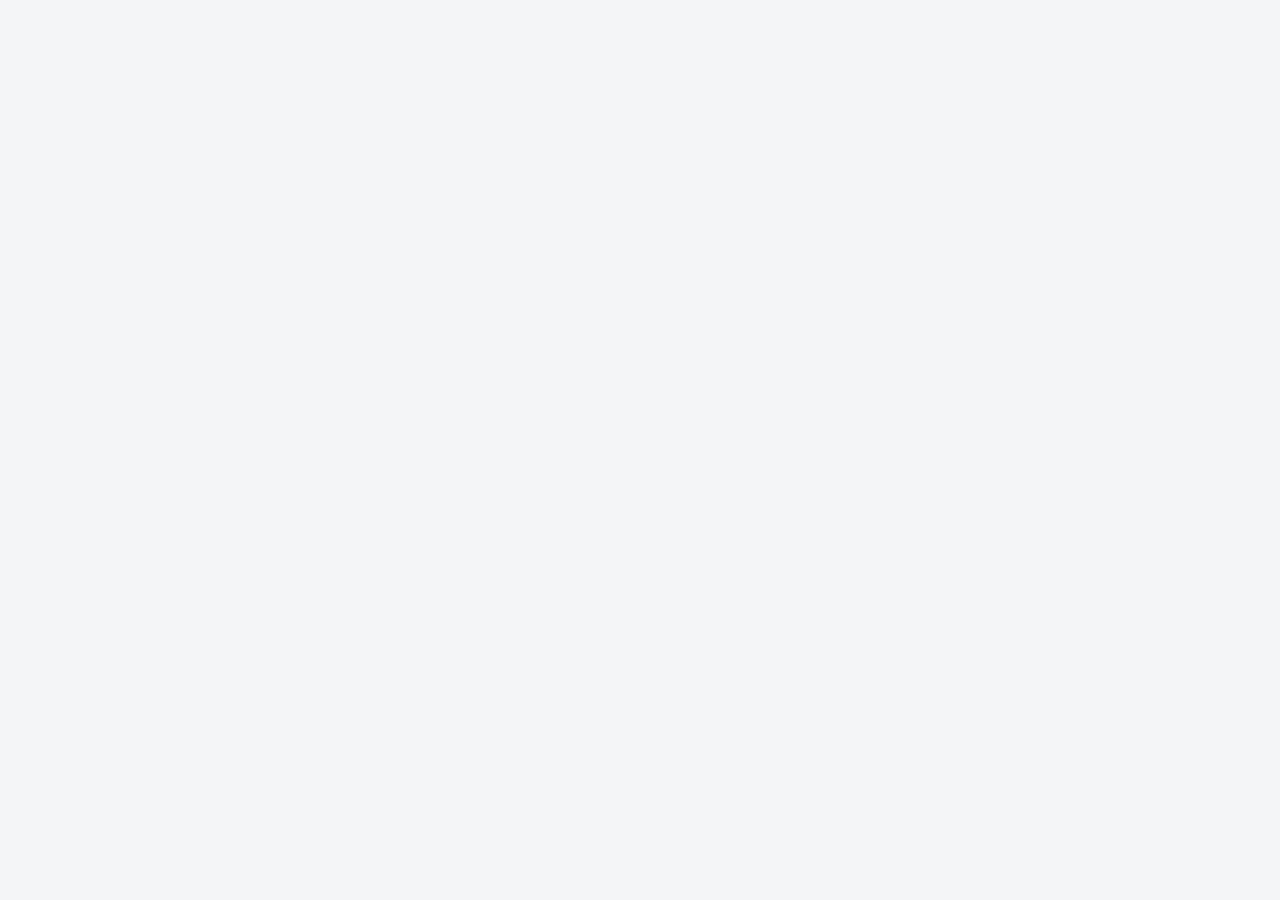
==== docs/index.html @ 7cdc1214 "Finished more boilerplate to be filled in" ====
<!DOCTYPE html>
<head>
    <meta charset=utf-8>
    <title>References - Wildfrost Modding</title>
    <meta content="width=device-width,initial-scale=1,user-scalable=no" name=viewport>
    <meta content="Wildfrost Modding Documentation" name=description>
    <link rel="icon" type="image/png" href="../favicon.png"/>
    <link rel="stylesheet" type="text/css" href="style.css" />
    <style>html {background-color:#f4f5f7} body {display:none}</style>
</head>
<body>


<div class="logo_outer">
    <img class="logo_inner" src="assets/wildfrost_modding_7.png" alt="website logo">
</div>
<div class="combiner_outer"><div class="combiner_inner"></div></div>
<ul class="nav" style="position: sticky; top: 0; z-index: 1; margin-left: 145px">
    <li><div class="separator"></div></li>
    <li><a href="#">Installing Mods</a></li>
    <li><a href="#">Creating Mods</a></li>
    <li><a href="#" class="active">References</a></li>
</ul>

<ul class="nav side_nav">
    <li>.</li>
    <li><a class="side_nav_header">References</a></li>
    <li><a href="#traits">Traits</a></li>
    <li><a href="#effects">Effects</a></li>
    <li><a href="#reward_pools">Reward Pools</a></li>
    <li><a href="#blood_profiles">Blood Profiles</a></li>
    <li><a href="#idle_animations">Idle Animations</a></li>
    <li><a href="#target_modes">Target Modes</a></li>
    <li><a href="#card_types">Card Types</a></li>
    <li><a href="#charms">Charms</a></li>
</ul>

<div id="top" class="content">
    <br>
    <h2 id="traits">Traits</h2>
    <p>
        Describe Traits here
    </p>
    <table class="traits">
        <thead>
        <tr>
            <th>API Name</th>
            <th>In Game Name</th>
            <th>Uses Count</th>
            <th>Description</th>
        </tr>
        </thead>
        <tbody>
        <tr>
            <td>Aimless</td>
            <td>Aimless</td>
            <td class="no">No</td>
            <td>Hits a random target in the row</td>
        </tr>
        <tr>
            <td>Barrage</td>
            <td>Barrage</td>
            <td class="no">No</td>
            <td>Hits all targets in the row</td>
        </tr>
        <tr>
            <td>Combo</td>
            <td>Critical</td>
            <td>CHECK</td>
            <td>Double effects if this is the rightmost card in your hand</td>
        </tr>
        <tr>
            <td>Bombard1</td>
            <td>Bombard</td>
            <td>CHECK</td>
            <td>Hits all targets in <img class="icon" src="assets/icons/target.png" alt="target"> areas <span class="ref_note">(<img class="icon" src="assets/icons/target.png" alt="target"> on enemy side)</span></td>
        </tr>
        <tr>
            <td>Bombard2</td>
            <td>CHECK</td>
            <td>CHECK</td>
            <td>CHECK</td>
        </tr>
        <tr>
            <td>Crush</td>
            <td>Crush</td>
            <td>CHECK</td>
            <td>Destroys a random junk in your hand if possible, otherwise destroys a random item</td>
        </tr>
        <tr>
            <td>Consume</td>
            <td>Consume</td>
            <td class="no">No</td>
            <td>Can only be used once per battle</td>
        </tr>
        <tr>
            <td>Draw</td>
            <td>Draw</td>
            <td class="yes">Yes</td>
            <td>Draw cards in your hand</td>
        </tr>
        <tr>
            <td>Effigy</td>
            <td>Faith</td>
            <td class="yes">Yes</td>
            <td>Increases summons's <img class="icon" src="assets/icons/attack.png" alt="attack"> and <img class="icon" src="assets/icons/health.png" alt="health"></td>
        </tr>
        <tr>
            <td>Explode</td>
            <td>Explode</td>
            <td class="yes">Yes</td>
            <td>When destroyed, deals damage to all enemies in the row</td>
        </tr>
        <tr>
            <td>Frontline</td>
            <td>Frontline</td>
            <td class="no">No</td>
            <td>Deploys to the front of the row</td>
        </tr>
        <tr>
            <td>Backline</td>
            <td>Backline</td>
            <td class="no">No</td>
            <td>Deploys to the back of the row</td>
        </tr>
        <tr>
            <td>Fury</td>
            <td>Fury</td>
            <td class="yes">Yes</td>
            <td>Deals additional damage while alone in a row</td>
        </tr>
        <tr>
            <td>Greed</td>
            <td>Greed</td>
            <td class="no">No</td>
            <td>Deal 1 additional damage for each 50 <img class="icon" src="assets/icons/bling.png" alt="bling"> you have</td>
        </tr>
        <tr>
            <td>Hellbent</td>
            <td>Hellbent</td>
            <td class="no">No</td>
            <td>Cannot be injured <span class="ref_note">(doesn't seem to work)</span></td>
        </tr>
        <tr>
            <td>Knockback</td>
            <td>Boop</td>
            <td class="yes">Yes</td>
            <td>Knock back target <span class="ref_note">(pushes target backwards)</span></td>
        </tr>
        <tr>
            <td>Longshot</td>
            <td>Longshot</td>
            <td class="no">No</td>
            <td>Hit the furthest target in the row</td>
        </tr>
        <tr>
            <td>Noomlin</td>
            <td>Noomlin</td>
            <td class="no">No</td>
            <td>Does not end your turn when played</td>
        </tr>
        <tr>
            <td>Pigheaded</td>
            <td>Hogheaded</td>
            <td class="no">No</td>
            <td>Cannot be recalled</td>
        </tr>
        <tr>
            <td>Pull</td>
            <td>Yank</td>
            <td class="no">No</td>
            <td>Pull target to front</td>
        </tr>
        <tr>
            <td>Recycle</td>
            <td>Recycle</td>
            <td class="yes">Yes</td>
            <td>Requires Junk in your hand to play, destroys the Jung afterwards</td>
        </tr>
        <tr>
            <td>Smackback</td>
            <td>Smackback</td>
            <td class="no">No</td>
            <td>Counterattack after taking a hit</td>
        </tr>
        <tr>
            <td>Soulbound</td>
            <td>Soulbound</td>
            <td class="no">No</td>
            <td>Take 100 damage when other Soulbound cards are Sacrificed</td>
        </tr>
        <tr>
            <td>Spark</td>
            <td>Spark</td>
            <td class="no">No</td>
            <td>Trigger immediately when deployed. Cannot be recalled</td>
        </tr>
        <tr>
            <td>Summoned</td>
            <td>Summoned</td>
            <td class="no">No</td>
            <td>Loses health after triggering & cannot be recalled</td>
        </tr>
        <tr>
            <td>Trash</td>
            <td>Trash</td>
            <td class="yes">Yes</td>
            <td>Add Junk to your hand</td>
        </tr>
        <tr>
            <td>Unmovable</td>
            <td>Unmovable</td>
            <td class="no">No</td>
            <td>Cannot be moved</td>
        </tr>
        <tr>
            <td>Wild</td>
            <td>Wild</td>
            <td class="no">No</td>
            <td class="left last_cell">Gain x1 <img class="icon" src="assets/icons/frenzy.png" alt="frenzy"> when other Wild cards are killed</td>
        </tr>
        </tbody>
    </table>

    <br>

    <h2 id="effects">Effects</h2>
    <p>
        Describe Effects here
    </p>
    <table class="traits">
        <thead>
        <tr>
            <th>API Name</th>
            <th>In Game Name</th>
            <th>Uses Count</th>
            <th>Description</th>
        </tr>
        </thead>
        <tbody>
        <tr>
            <td colspan="4" style="text-align: center">To be filled</td>
        </tr>
        </tbody>
    </table>

    <br>

    <h2 id="reward_pools">Reward Pools</h2>
    <p>
        Describe Reward Pools here
    </p>
    <table class="reward_pools">
        <thead>
        <tr>
            <th>Clan</th>
            <th>Type</th>
            <th>API Name</th>
        </tr>
        </thead>
        <tbody>
        <tr>
            <td rowspan="3">All</td>
            <td>Item</td>
            <td>BasicItemPool</td>
        </tr>
        <tr>
            <td>Unit</td>
            <td>BasicUnitPool</td>
        </tr>
        <tr>
            <td>Charm</td>
            <td>BasicCharmPool</td>
        </tr>
        <tr>
            <td rowspan="3">
                <img src="assets/tribes/snowdwellers.png" alt="Snowdwellers Tribe Flag" width="80px">
                <br> Snowdwellers
            </td>
            <td>Item</td>
            <td>GeneralItemPool</td>
        </tr>
        <tr>
            <td>Unit</td>
            <td>GeneralUnitPool</td>
        </tr>
        <tr>
            <td>Charm</td>
            <td>GeneralCharmPool</td>
        </tr>
        <tr>
            <td rowspan="3">
                <img src="assets/tribes/shademancers.png" alt="Shademancers Tribe Flag" width="80px">
                <br> Shademancers
            </td>
            <td>Item</td>
            <td>MagicItemPool</td>
        </tr>
        <tr>
            <td>Unit</td>
            <td>MagicUnitPool</td>
        </tr>
        <tr>
            <td>Charm</td>
            <td>MagicCharmPool</td>
        </tr>
        <tr>
            <td rowspan="3" class="rowspan">
                <img src="assets/tribes/clunkmasters.png" alt="Clunkmasters Tribe Flag" width="80px">
                <br> Clunkmasters
            </td>
            <td>Item</td>
            <td>ClunkItemPool</td>
        </tr>
        <tr>
            <td>Unit</td>
            <td>ClunkUnitPool</td>
        </tr>
        <tr>
            <td>Charm</td>
            <td class="last_cell">ClunkCharmPool</td>
        </tr>
        </tbody>
    </table>

    <br>

    <h2 id="blood_profiles">Blood Profiles</h2>
    <p>
        Describe Blood Profiles here. Honestly, don't really know how this works yet
    </p>

    <br>

    <h2 id="idle_animations">Idle Animation</h2>
    <p>
        Describe Idle Animation here
    </p>
    <div>
        Show the 13 animations with 13 units that already use it here
    </div>

    <br>

    <h2 id="target_modes">Target Mode</h2>
    <p>
        Describe Target Mode here
    </p>
    <table class="target_mode">
        <thead>
        <tr>
            <th>API Name</th>
            <th>Description</th>
        </tr>
        </thead>
        <tbody>
        <tr>
            <td>TargetModeAll</td>
            <td>Targets all enemies</td>
        </tr>
        <tr>
            <td>TargetModeAllUndamaged</td>
            <td>Targets all undamaged enemies</td>
        </tr>
        <tr>
            <td>TargetModeBack</td>
            <td>Targets the enemy at the back of the row (<span style="color: #b32400">Longshot</span>)</td>
        </tr>
        <tr>
            <td>TargetModeBasic</td>
            <td>Targets the enemy at the front of the row</td>
        </tr>
        <tr>
            <td>TargetModeRandom</td>
            <td>Targets a random enemy in the row (<span style="color: #b32400">Aimless</span>)</td>
        </tr>
        <tr>
            <td>TargetModeRow</td>
            <td>Targets all enemies in the row (<span style="color: #b32400">Barrage</span>)</td>
        </tr>
        <tr>
            <td>TargetModeCrowns</td>
            <td class="last_cell">
                Targets all enemies with
                <img class="icon_ls" src="assets/icons/crown.png" alt="crown"> /
                <img class="icon" src="assets/icons/enemy%20crown.png" alt="crown">
            </td>
        </tr>
        </tbody>
    </table>

    <h2 id="card_types">Card Types</h2>
    <p>
        Describe Card Types here, including side affects
    </p>
    <img src="assets/cards/item.png" class="wf_card" alt="item card"> TODO: Add rest
    <div class="wf_card_name" style="margin-left: 104px">Item</div>
    <div style="margin: 168px"></div>

    <h2 id="charms">Charms / Card Upgrades</h2>
    <p>
        Describe Card Upgrades here, including side affects
    </p>
    <table class="traits">
        <thead>
        <tr>
            <th>Icon</th>
            <th>API Name</th>
            <th>In Game Name</th>
            <th>Description</th>
        </tr>
        </thead>
        <tbody>
        <tr>
            <td colspan="4" style="text-align: center">To be filled</td>
        </tr>
        </tbody>
    </table>

    <div class="spacer"></div>
</div>
</body>
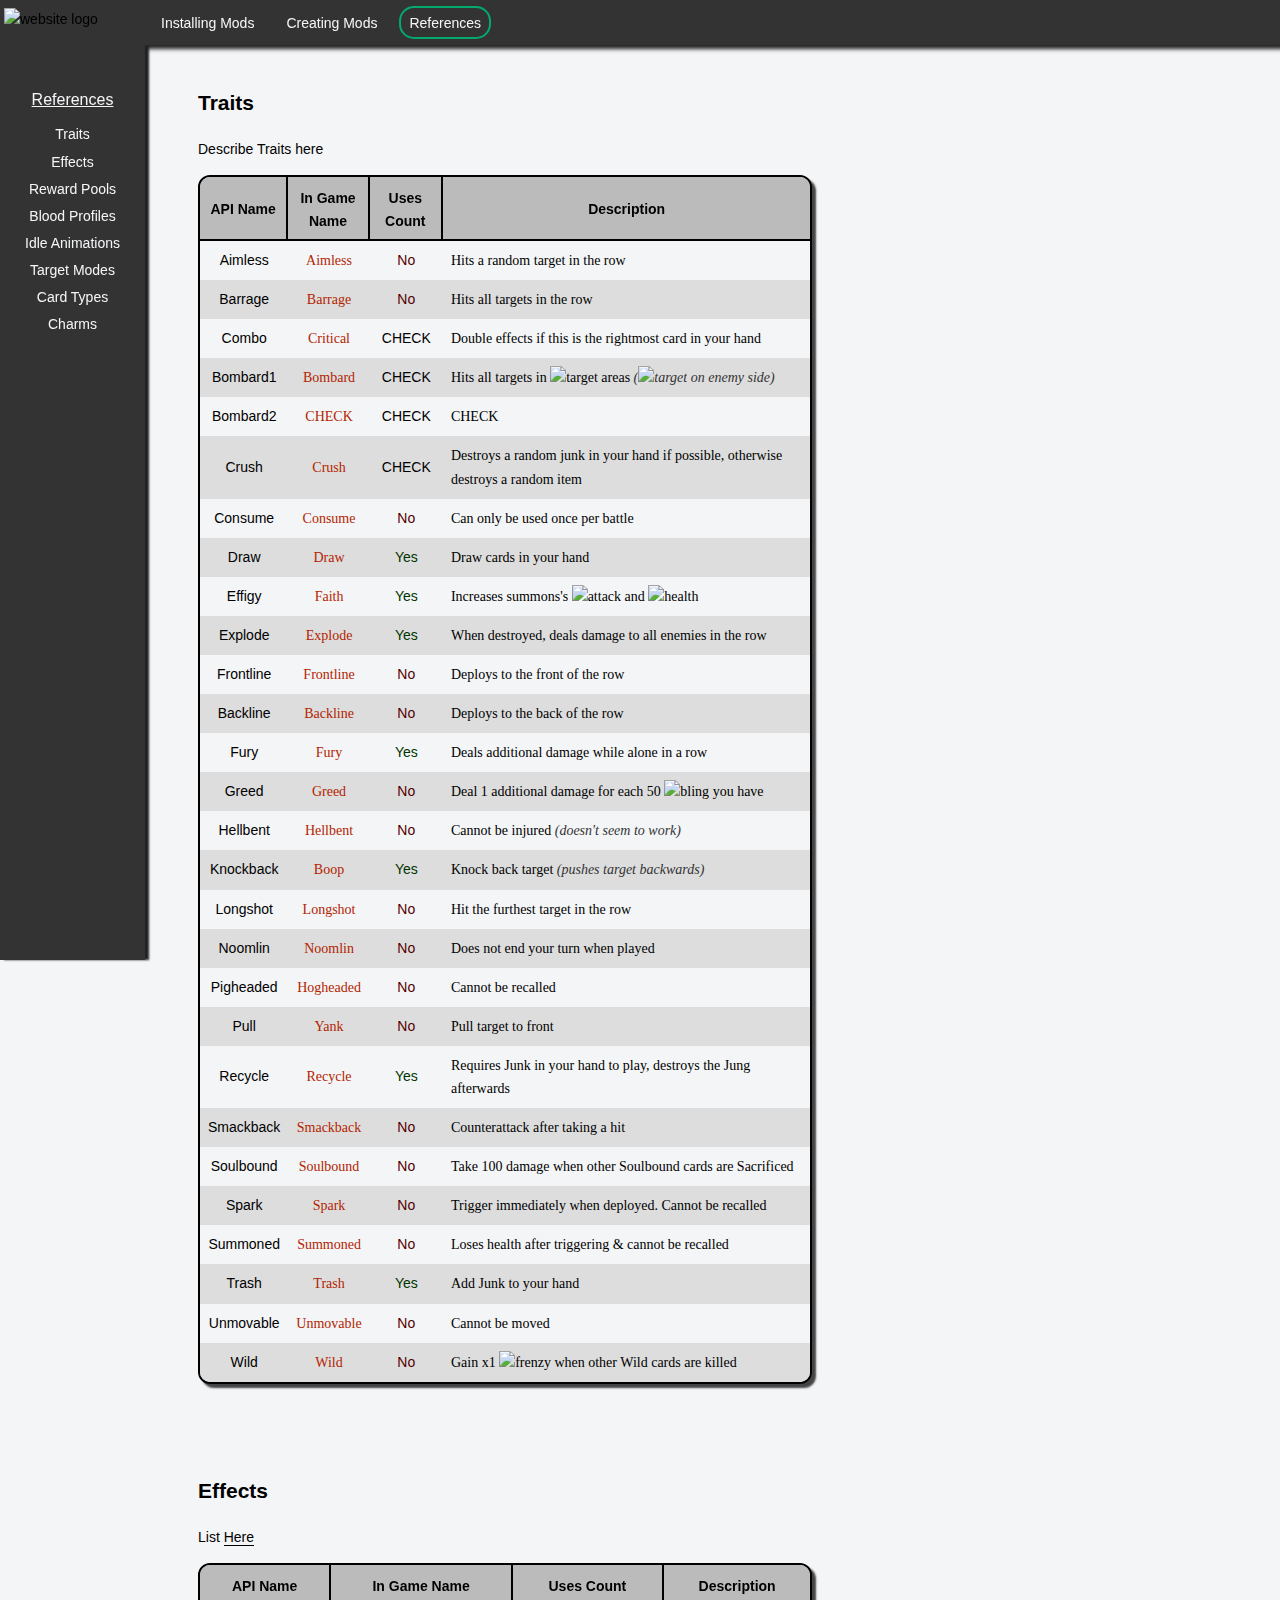
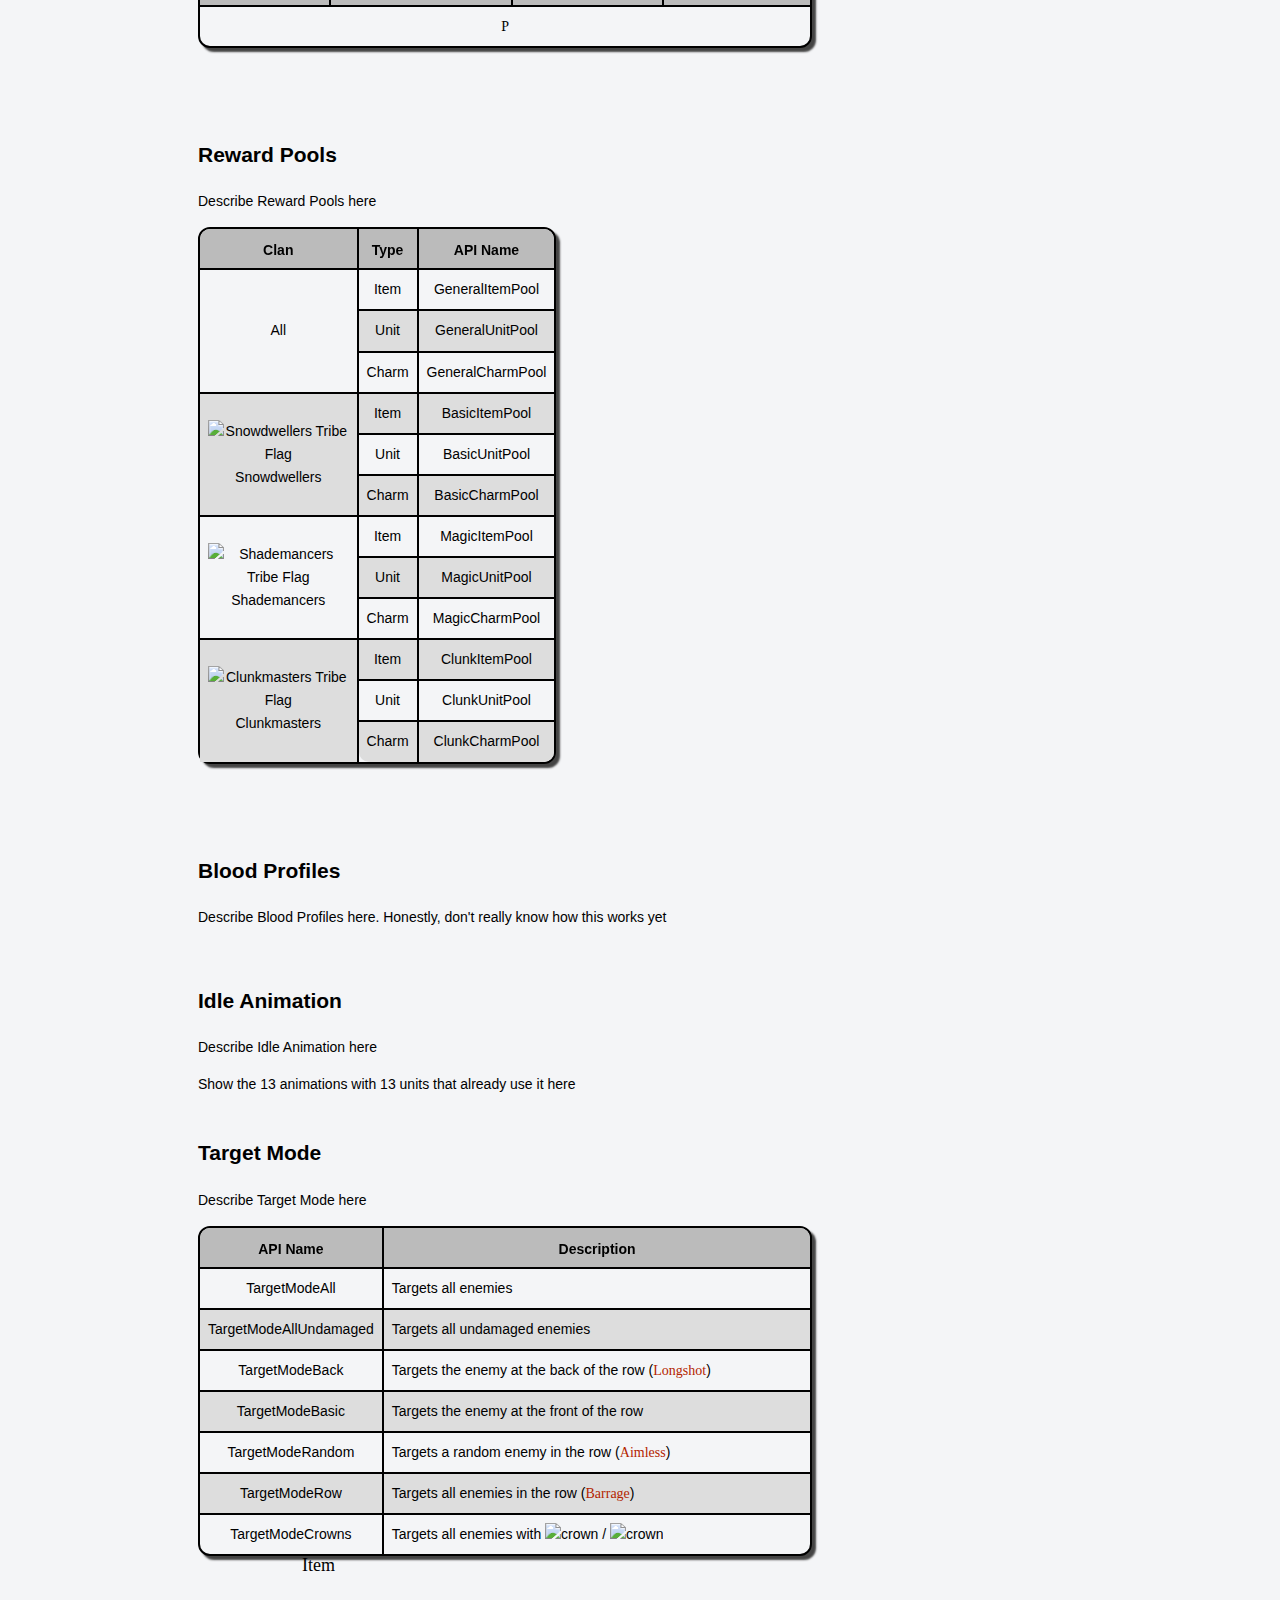
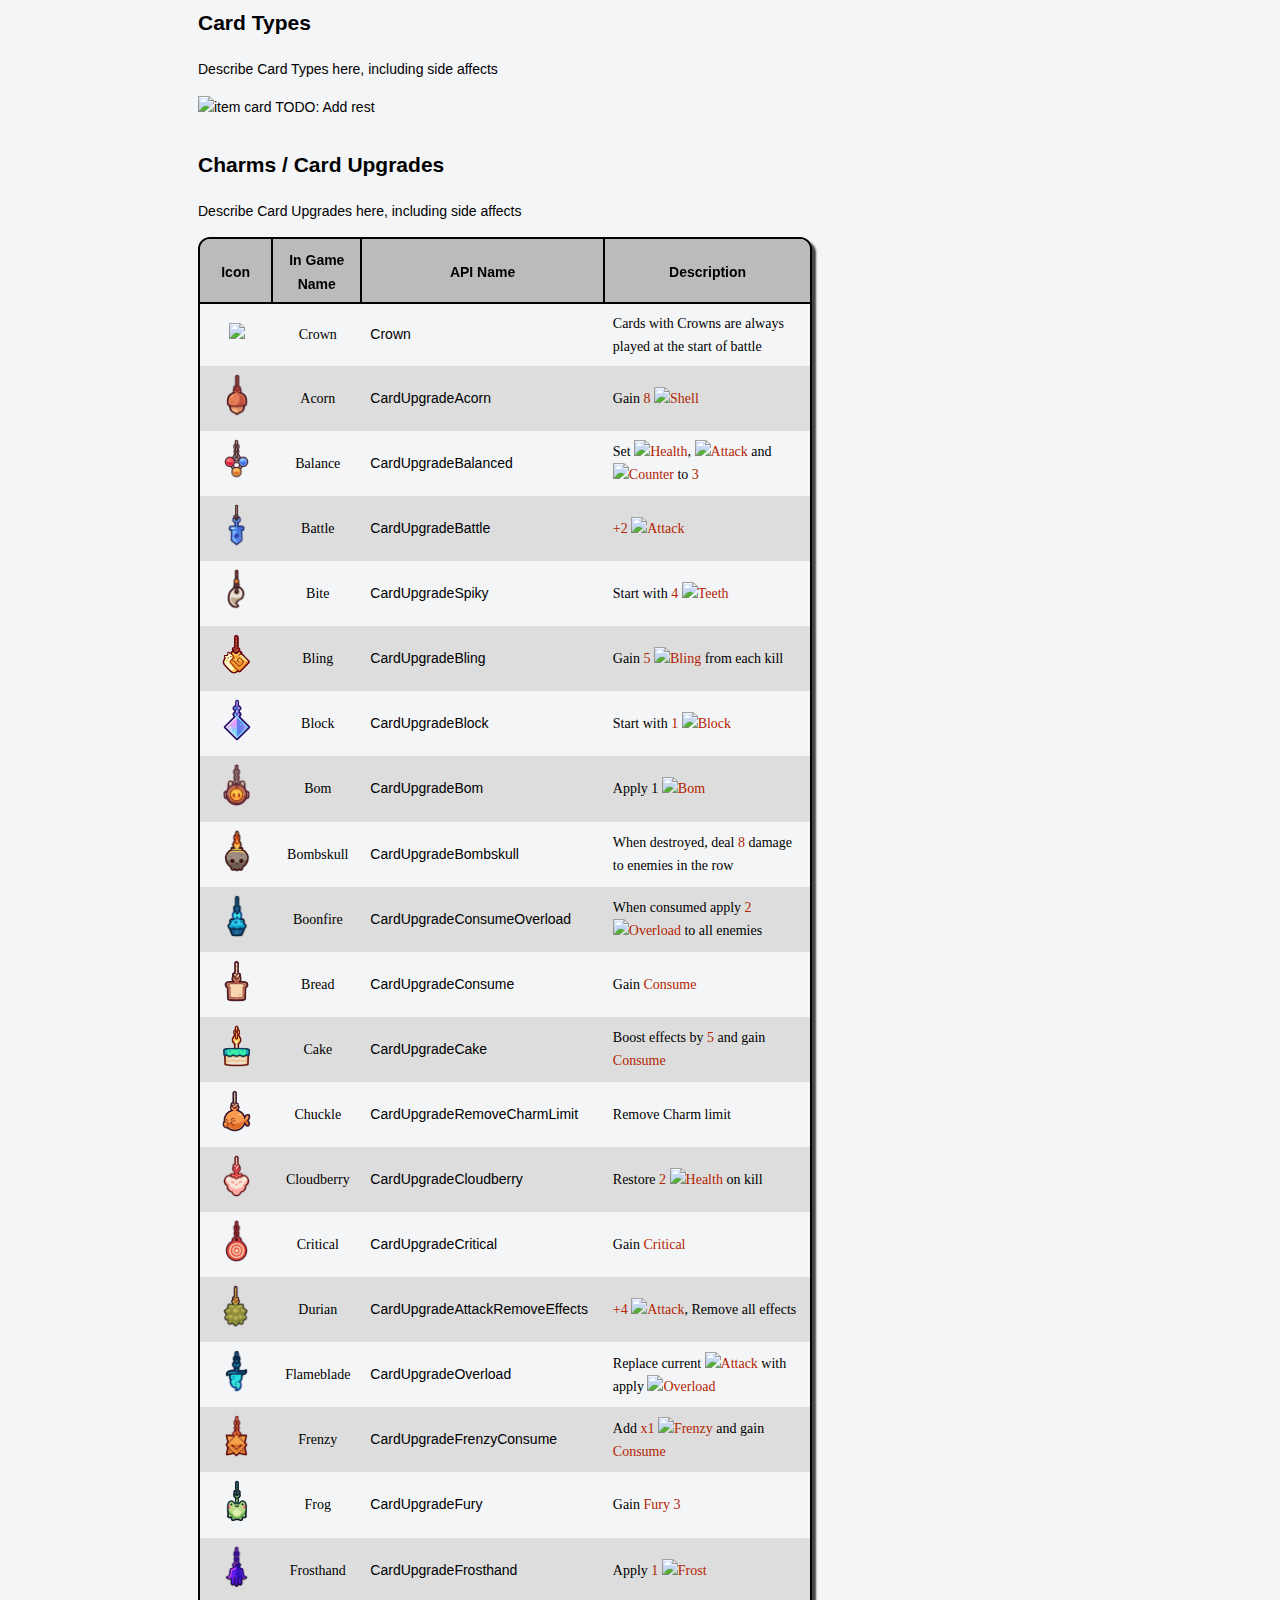
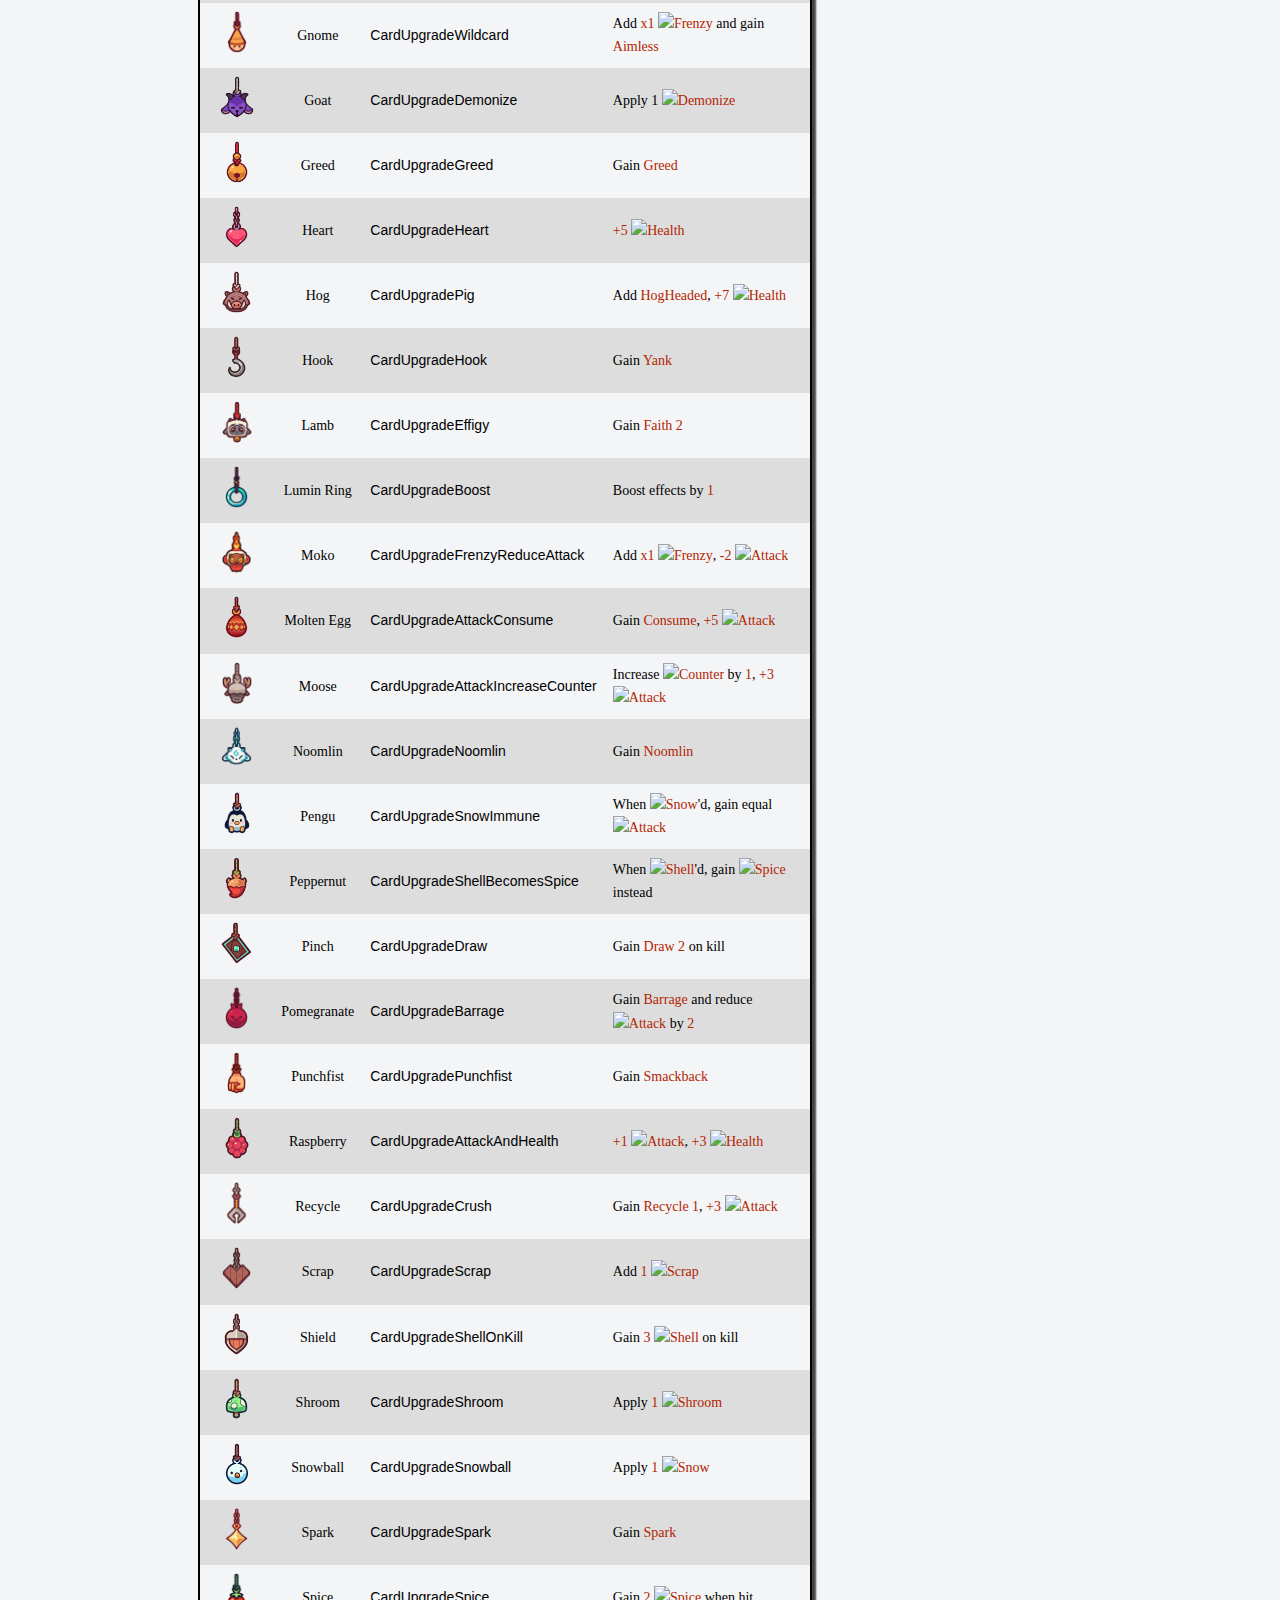
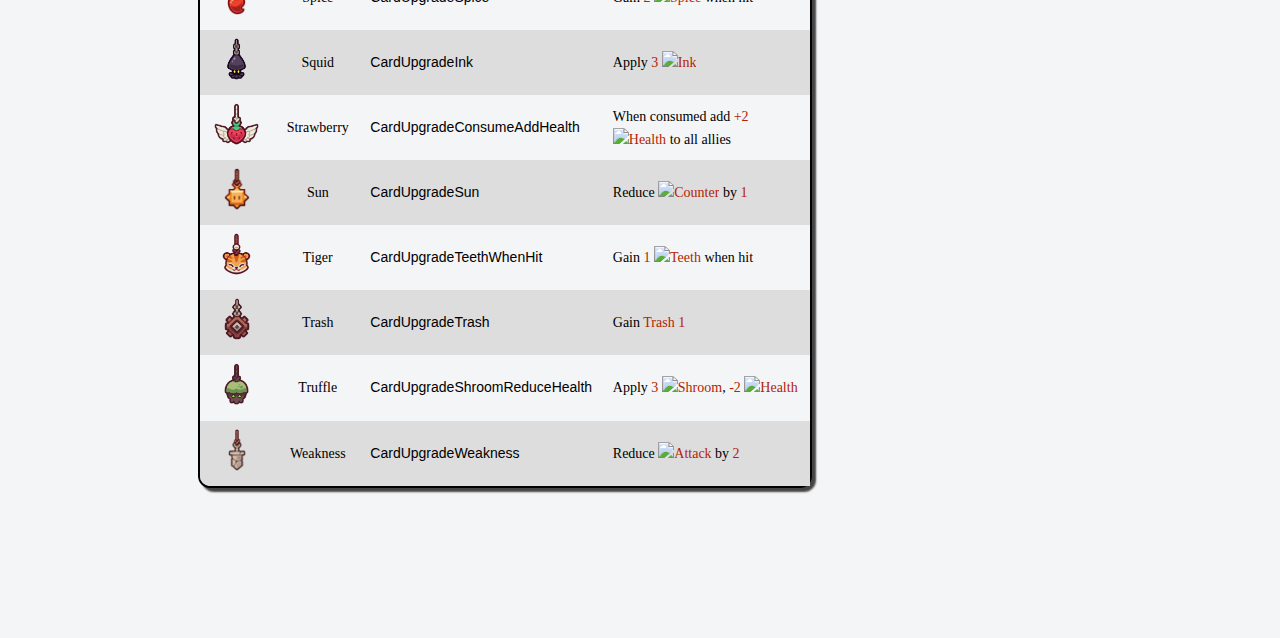
==== commit 58532568: "Added charms" ====
--- a/docs/index.html
+++ b/docs/index.html
@@ -6,6 +6,8 @@
     <meta content="Wildfrost Modding Documentation" name=description>
     <link rel="icon" type="image/png" href="../favicon.png"/>
     <link rel="stylesheet" type="text/css" href="style.css" />
+    <meta property="og:image" content="https://wildfrost.jakobt.dev/assets/wildfrost_modding_7.png">
+    <meta name="twitter:image" content="https://wildfrost.jakobt.dev/assets/wildfrost_modding_7.png">
     <style>html {background-color:#f4f5f7} body {display:none}</style>
 </head>
 <body>
@@ -26,7 +28,7 @@
     <li>.</li>
     <li><a class="side_nav_header">References</a></li>
     <li><a href="#traits">Traits</a></li>
-    <li><a href="#effects">Effects</a></li>
+    <li><a href="effects.html">Effects</a></li>
     <li><a href="#reward_pools">Reward Pools</a></li>
     <li><a href="#blood_profiles">Blood Profiles</a></li>
     <li><a href="#idle_animations">Idle Animations</a></li>
@@ -51,173 +53,173 @@
         </tr>
         </thead>
         <tbody>
-        <tr>
+        <tr id="aimless">
             <td>Aimless</td>
             <td>Aimless</td>
             <td class="no">No</td>
             <td>Hits a random target in the row</td>
         </tr>
-        <tr>
+        <tr id="barrage">
             <td>Barrage</td>
             <td>Barrage</td>
             <td class="no">No</td>
             <td>Hits all targets in the row</td>
         </tr>
-        <tr>
+        <tr id="combo">
             <td>Combo</td>
             <td>Critical</td>
             <td>CHECK</td>
             <td>Double effects if this is the rightmost card in your hand</td>
         </tr>
-        <tr>
+        <tr id="bombard1">
             <td>Bombard1</td>
             <td>Bombard</td>
             <td>CHECK</td>
             <td>Hits all targets in <img class="icon" src="assets/icons/target.png" alt="target"> areas <span class="ref_note">(<img class="icon" src="assets/icons/target.png" alt="target"> on enemy side)</span></td>
         </tr>
-        <tr>
+        <tr id="bombard2">
             <td>Bombard2</td>
             <td>CHECK</td>
             <td>CHECK</td>
             <td>CHECK</td>
         </tr>
-        <tr>
+        <tr id="crush">
             <td>Crush</td>
             <td>Crush</td>
             <td>CHECK</td>
             <td>Destroys a random junk in your hand if possible, otherwise destroys a random item</td>
         </tr>
-        <tr>
+        <tr id="consume">
             <td>Consume</td>
             <td>Consume</td>
             <td class="no">No</td>
             <td>Can only be used once per battle</td>
         </tr>
-        <tr>
+        <tr id="draw">
             <td>Draw</td>
             <td>Draw</td>
             <td class="yes">Yes</td>
             <td>Draw cards in your hand</td>
         </tr>
-        <tr>
+        <tr id="effigy">
             <td>Effigy</td>
             <td>Faith</td>
             <td class="yes">Yes</td>
-            <td>Increases summons's <img class="icon" src="assets/icons/attack.png" alt="attack"> and <img class="icon" src="assets/icons/health.png" alt="health"></td>
-        </tr>
-        <tr>
+            <td>Increases summons's <img class="icon" src="assets/icons/attack.png" alt="attack" title="Attack" > and <img class="icon" src="assets/icons/health.png" alt="health" title="Health"></td>
+        </tr>
+        <tr id="explode">
             <td>Explode</td>
             <td>Explode</td>
             <td class="yes">Yes</td>
             <td>When destroyed, deals damage to all enemies in the row</td>
         </tr>
-        <tr>
+        <tr id="frontline">
             <td>Frontline</td>
             <td>Frontline</td>
             <td class="no">No</td>
             <td>Deploys to the front of the row</td>
         </tr>
-        <tr>
+        <tr id="backline">
             <td>Backline</td>
             <td>Backline</td>
             <td class="no">No</td>
             <td>Deploys to the back of the row</td>
         </tr>
-        <tr>
+        <tr id="fury">
             <td>Fury</td>
             <td>Fury</td>
             <td class="yes">Yes</td>
             <td>Deals additional damage while alone in a row</td>
         </tr>
-        <tr>
+        <tr id="greed">
             <td>Greed</td>
             <td>Greed</td>
             <td class="no">No</td>
-            <td>Deal 1 additional damage for each 50 <img class="icon" src="assets/icons/bling.png" alt="bling"> you have</td>
-        </tr>
-        <tr>
+            <td>Deal 1 additional damage for each 50 <img class="icon" src="assets/icons/bling.png" alt="bling" title="Bling"> you have</td>
+        </tr>
+        <tr id="hellbent">
             <td>Hellbent</td>
             <td>Hellbent</td>
             <td class="no">No</td>
             <td>Cannot be injured <span class="ref_note">(doesn't seem to work)</span></td>
         </tr>
-        <tr>
+        <tr id="knockback">
             <td>Knockback</td>
             <td>Boop</td>
             <td class="yes">Yes</td>
             <td>Knock back target <span class="ref_note">(pushes target backwards)</span></td>
         </tr>
-        <tr>
+        <tr id="longshot">
             <td>Longshot</td>
             <td>Longshot</td>
             <td class="no">No</td>
             <td>Hit the furthest target in the row</td>
         </tr>
-        <tr>
+        <tr id="noomlin">
             <td>Noomlin</td>
             <td>Noomlin</td>
             <td class="no">No</td>
             <td>Does not end your turn when played</td>
         </tr>
-        <tr>
+        <tr id="pigheaded">
             <td>Pigheaded</td>
             <td>Hogheaded</td>
             <td class="no">No</td>
             <td>Cannot be recalled</td>
         </tr>
-        <tr>
+        <tr id="pull">
             <td>Pull</td>
             <td>Yank</td>
             <td class="no">No</td>
             <td>Pull target to front</td>
         </tr>
-        <tr>
+        <tr id="recycle">
             <td>Recycle</td>
             <td>Recycle</td>
             <td class="yes">Yes</td>
             <td>Requires Junk in your hand to play, destroys the Jung afterwards</td>
         </tr>
-        <tr>
+        <tr id="smackback">
             <td>Smackback</td>
             <td>Smackback</td>
             <td class="no">No</td>
             <td>Counterattack after taking a hit</td>
         </tr>
-        <tr>
+        <tr id="soulbound">
             <td>Soulbound</td>
             <td>Soulbound</td>
             <td class="no">No</td>
             <td>Take 100 damage when other Soulbound cards are Sacrificed</td>
         </tr>
-        <tr>
+        <tr id="spark">
             <td>Spark</td>
             <td>Spark</td>
             <td class="no">No</td>
             <td>Trigger immediately when deployed. Cannot be recalled</td>
         </tr>
-        <tr>
+        <tr id="summoned">
             <td>Summoned</td>
             <td>Summoned</td>
             <td class="no">No</td>
             <td>Loses health after triggering & cannot be recalled</td>
         </tr>
-        <tr>
+        <tr id="trash">
             <td>Trash</td>
             <td>Trash</td>
             <td class="yes">Yes</td>
             <td>Add Junk to your hand</td>
         </tr>
-        <tr>
+        <tr id="unmovable">
             <td>Unmovable</td>
             <td>Unmovable</td>
             <td class="no">No</td>
             <td>Cannot be moved</td>
         </tr>
-        <tr>
+        <tr id="wild">
             <td>Wild</td>
             <td>Wild</td>
             <td class="no">No</td>
-            <td class="left last_cell">Gain x1 <img class="icon" src="assets/icons/frenzy.png" alt="frenzy"> when other Wild cards are killed</td>
+            <td class="left last_cell">Gain x1 <img class="icon" src="assets/icons/frenzy.png" alt="frenzy" title="Frenzy"> when other Wild cards are killed</td>
         </tr>
         </tbody>
     </table>
@@ -226,7 +228,7 @@
 
     <h2 id="effects">Effects</h2>
     <p>
-        Describe Effects here
+        List <a href="effects.html">Here</a>
     </p>
     <table class="traits">
         <thead>
@@ -239,7 +241,7 @@
         </thead>
         <tbody>
         <tr>
-            <td colspan="4" style="text-align: center">To be filled</td>
+            <td colspan="4" style="text-align: center">P</td>
         </tr>
         </tbody>
     </table>
@@ -262,15 +264,15 @@
         <tr>
             <td rowspan="3">All</td>
             <td>Item</td>
-            <td>BasicItemPool</td>
+            <td>GeneralItemPool</td>
         </tr>
         <tr>
             <td>Unit</td>
-            <td>BasicUnitPool</td>
+            <td>GeneralUnitPool</td>
         </tr>
         <tr>
             <td>Charm</td>
-            <td>BasicCharmPool</td>
+            <td>GeneralCharmPool</td>
         </tr>
         <tr>
             <td rowspan="3">
@@ -278,15 +280,15 @@
                 <br> Snowdwellers
             </td>
             <td>Item</td>
-            <td>GeneralItemPool</td>
+            <td>BasicItemPool</td>
         </tr>
         <tr>
             <td>Unit</td>
-            <td>GeneralUnitPool</td>
+            <td>BasicUnitPool</td>
         </tr>
         <tr>
             <td>Charm</td>
-            <td>GeneralCharmPool</td>
+            <td>BasicCharmPool</td>
         </tr>
         <tr>
             <td rowspan="3">
@@ -364,7 +366,7 @@
         </tr>
         <tr>
             <td>TargetModeBack</td>
-            <td>Targets the enemy at the back of the row (<span style="color: #b32400">Longshot</span>)</td>
+            <td>Targets the enemy at the back of the row (<span class="trait">Longshot</span>)</td>
         </tr>
         <tr>
             <td>TargetModeBasic</td>
@@ -372,18 +374,18 @@
         </tr>
         <tr>
             <td>TargetModeRandom</td>
-            <td>Targets a random enemy in the row (<span style="color: #b32400">Aimless</span>)</td>
+            <td>Targets a random enemy in the row (<span class="trait">Aimless</span>)</td>
         </tr>
         <tr>
             <td>TargetModeRow</td>
-            <td>Targets all enemies in the row (<span style="color: #b32400">Barrage</span>)</td>
+            <td>Targets all enemies in the row (<span class="trait">Barrage</span>)</td>
         </tr>
         <tr>
             <td>TargetModeCrowns</td>
             <td class="last_cell">
                 Targets all enemies with
-                <img class="icon_ls" src="assets/icons/crown.png" alt="crown"> /
-                <img class="icon" src="assets/icons/enemy%20crown.png" alt="crown">
+                <img class="icon_ls" src="assets/icons/crown.png" alt="crown" title="Crown"> /
+                <img class="icon" src="assets/icons/enemy%20crown.png" alt="crown" title="Crown">
             </td>
         </tr>
         </tbody>
@@ -401,22 +403,343 @@
     <p>
         Describe Card Upgrades here, including side affects
     </p>
-    <table class="traits">
+    <table class="traits charms">
         <thead>
         <tr>
             <th>Icon</th>
+            <th>In Game Name</th>
             <th>API Name</th>
-            <th>In Game Name</th>
             <th>Description</th>
         </tr>
         </thead>
         <tbody>
         <tr>
-            <td colspan="4" style="text-align: center">To be filled</td>
+            <td><img style="height: 2em;" src="assets/icons/crown.png"></td>
+            <td>Crown</td>
+            <td>Crown</td>
+            <td>Cards with Crowns are always played at the start of battle</td>
+        </tr>
+        <tr>
+            <td><img class="charm" src="assets/charms/acorn.png"></td>
+            <td>Acorn</td>
+            <td>CardUpgradeAcorn</td>
+            <td>Gain <ref>8</ref> <icon>Shell</icon></td>
+        </tr>
+        <tr>
+            <td><img class="charm" src="assets/charms/balance.png"></td>
+            <td>Balance</td>
+            <td>CardUpgradeBalanced</td>
+            <td>Set <icon>Health</icon>, <icon>Attack</icon> and <icon>Counter</icon> to <ref>3</ref></td>
+        </tr>
+        <tr>
+            <td><img class="charm" src="assets/charms/battle.png"></td>
+            <td>Battle</td>
+            <td>CardUpgradeBattle</td>
+            <td><ref>+2</ref> <icon>Attack</icon></td>
+        </tr>
+        <tr>
+            <td><img class="charm" src="assets/charms/bite.png"></td>
+            <td>Bite</td>
+            <td>CardUpgradeSpiky</td>
+            <td>Start with <ref>4</ref> <icon>Teeth</icon></td>
+        </tr>
+        <tr>
+            <td><img class="charm" src="assets/charms/bling.png"></td>
+            <td>Bling</td>
+            <td>CardUpgradeBling</td>
+            <td>Gain <ref>5</ref> <icon>Bling</icon> from each kill</td>
+        </tr>
+        <tr>
+            <td><img class="charm" src="assets/charms/block.png"></td>
+            <td>Block</td>
+            <td>CardUpgradeBlock</td>
+            <td>Start with <ref>1</ref> <icon>Block</icon></td>
+        </tr>
+        <tr>
+            <td><img class="charm" src="assets/charms/bom.png"></td>
+            <td>Bom</td>
+            <td>CardUpgradeBom</td>
+            <td>Apply 1 <icon>Bom</icon></td>
+        </tr>
+        <tr>
+            <td><img class="charm" src="assets/charms/bombskull.png"></td>
+            <td>Bombskull</td>
+            <td>CardUpgradeBombskull</td>
+            <td>When destroyed, deal <ref>8</ref> damage to enemies in the row</td>
+        </tr>
+        <tr>
+            <td><img class="charm" src="assets/charms/boonfire.png"></td>
+            <td>Boonfire</td>
+            <td>CardUpgradeConsumeOverload</td>
+            <td>When consumed apply <ref>2</ref> <icon>Overload</icon> to all enemies</td>
+        </tr>
+        <tr>
+            <td><img class="charm" src="assets/charms/bread.png"></td>
+            <td>Bread</td>
+            <td>CardUpgradeConsume</td>
+            <td>Gain <ref>Consume</ref></td>
+        </tr>
+        <tr>
+            <td><img class="charm" src="assets/charms/cake.png"></td>
+            <td>Cake</td>
+            <td>CardUpgradeCake</td>
+            <td>Boost effects by <ref>5</ref> and gain <ref>Consume</ref></td>
+        </tr>
+        <tr>
+            <td><img class="charm" src="assets/charms/chuckle.png"></td>
+            <td>Chuckle</td>
+            <td>CardUpgradeRemoveCharmLimit</td>
+            <td>Remove Charm limit</td>
+        </tr>
+        <tr>
+            <td><img class="charm" src="assets/charms/cloudberry.png"></td>
+            <td>Cloudberry</td>
+            <td>CardUpgradeCloudberry</td>
+            <td>Restore <ref>2</ref> <icon>Health</icon> on kill</td>
+        </tr>
+        <tr>
+            <td><img class="charm" src="assets/charms/critical.png"></td>
+            <td>Critical</td>
+            <td>CardUpgradeCritical</td>
+            <td>Gain <ref>Critical</ref></td>
+        </tr>
+        <tr>
+            <td><img class="charm" src="assets/charms/durian.png"></td>
+            <td>Durian</td>
+            <td>CardUpgradeAttackRemoveEffects</td>
+            <td><ref>+4</ref> <icon>Attack</icon>, Remove all effects</td>
+        </tr>
+        <tr>
+            <td><img class="charm" src="assets/charms/flameblade.png"></td>
+            <td>Flameblade</td>
+            <td>CardUpgradeOverload</td>
+            <td>Replace current <icon>Attack</icon> with apply <icon>Overload</icon></td>
+        </tr>
+        <tr>
+            <td><img class="charm" src="assets/charms/frenzy.png"></td>
+            <td>Frenzy</td>
+            <td>CardUpgradeFrenzyConsume</td>
+            <td>Add <ref>x1</ref> <icon>Frenzy</icon> and gain <ref>Consume</ref></td>
+        </tr>
+        <tr>
+            <td><img class="charm" src="assets/charms/frog.png"></td>
+            <td>Frog</td>
+            <td>CardUpgradeFury</td>
+            <td>Gain <ref>Fury 3</ref></td>
+        </tr>
+        <tr>
+            <td><img class="charm" src="assets/charms/frosthand.png"></td>
+            <td>Frosthand</td>
+            <td>CardUpgradeFrosthand</td>
+            <td>Apply <ref>1</ref> <icon>Frost</icon></td>
+        </tr>
+        <tr>
+            <td><img class="charm" src="assets/charms/gnome.png"></td>
+            <td>Gnome</td>
+            <td>CardUpgradeWildcard</td>
+            <td>Add <ref>x1</ref> <icon>Frenzy</icon> and gain <ref>Aimless</ref></td>
+        </tr>
+        <tr>
+            <td><img class="charm" src="assets/charms/goat.png"></td>
+            <td>Goat</td>
+            <td>CardUpgradeDemonize</td>
+            <td>Apply 1 <icon>Demonize</icon></td>
+        </tr>
+        <tr>
+            <td><img class="charm" src="assets/charms/greed.png"></td>
+            <td>Greed</td>
+            <td>CardUpgradeGreed</td>
+            <td>Gain <ref>Greed</ref></td>
+        </tr>
+        <tr>
+            <td><img class="charm" src="assets/charms/heart.png"></td>
+            <td>Heart</td>
+            <td>CardUpgradeHeart</td>
+            <td><ref>+5</ref> <icon>Health</icon></td>
+        </tr>
+        <tr>
+            <td><img class="charm" src="assets/charms/hog.png"></td>
+            <td>Hog</td>
+            <td>CardUpgradePig</td>
+            <td>Add <ref>HogHeaded</ref>, <ref>+7</ref> <icon>Health</icon></td>
+        </tr>
+        <tr>
+            <td><img class="charm" src="assets/charms/hook.png"></td>
+            <td>Hook</td>
+            <td>CardUpgradeHook</td>
+            <td>Gain <ref>Yank</ref></td>
+        </tr>
+        <tr>
+            <td><img class="charm" src="assets/charms/lamb.png"></td>
+            <td>Lamb</td>
+            <td>CardUpgradeEffigy</td>
+            <td>Gain <ref>Faith 2</ref></td>
+        </tr>
+        <tr>
+            <td><img class="charm" src="assets/charms/lumin_ring.png"></td>
+            <td>Lumin Ring</td>
+            <td>CardUpgradeBoost</td>
+            <td>Boost effects by <ref>1</ref></td>
+        </tr>
+        <tr>
+            <td><img class="charm" src="assets/charms/moko.png"></td>
+            <td>Moko</td>
+            <td>CardUpgradeFrenzyReduceAttack</td>
+            <td>Add <ref>x1</ref> <icon>Frenzy</icon>, <ref>-2</ref> <icon>Attack</icon></td>
+        </tr>
+        <tr>
+            <td><img class="charm" src="assets/charms/molten_egg.png"></td>
+            <td>Molten Egg</td>
+            <td>CardUpgradeAttackConsume</td>
+            <td>Gain <ref>Consume</ref>, <ref>+5</ref> <icon>Attack</icon></td>
+        </tr>
+        <tr>
+            <td><img class="charm" src="assets/charms/moose.png"></td>
+            <td>Moose</td>
+            <td>CardUpgradeAttackIncreaseCounter</td>
+            <td>Increase <icon>Counter</icon> by <ref>1</ref>, <ref>+3</ref> <icon>Attack</icon></td>
+        </tr>
+        <tr>
+            <td><img class="charm" src="assets/charms/noomlin.png"></td>
+            <td>Noomlin</td>
+            <td>CardUpgradeNoomlin</td>
+            <td>Gain <ref>Noomlin</ref></td>
+        </tr>
+        <tr>
+            <td><img class="charm" src="assets/charms/pengu.png"></td>
+            <td>Pengu</td>
+            <td>CardUpgradeSnowImmune</td>
+            <td>When <icon>Snow</icon>'d, gain equal <icon>Attack</icon></td>
+        </tr>
+        <tr>
+            <td><img class="charm" src="assets/charms/peppernut.png"></td>
+            <td>Peppernut</td>
+            <td>CardUpgradeShellBecomesSpice</td>
+            <td>When <icon>Shell</icon>'d, gain <icon>Spice</icon> instead</td>
+        </tr>
+        <tr>
+            <td><img class="charm" src="assets/charms/pinch.png"></td>
+            <td>Pinch</td>
+            <td>CardUpgradeDraw</td>
+            <td>Gain <ref>Draw 2</ref> on kill</td>
+        </tr>
+        <tr>
+            <td><img class="charm" src="assets/charms/pomegranate.png"></td>
+            <td>Pomegranate</td>
+            <td>CardUpgradeBarrage</td>
+            <td>Gain <ref>Barrage</ref> and reduce <icon>Attack</icon> by <ref>2</ref></td>
+        </tr>
+        <tr>
+            <td><img class="charm" src="assets/charms/punchfist.png"></td>
+            <td>Punchfist</td>
+            <td>CardUpgradePunchfist</td>
+            <td>Gain <ref>Smackback</ref></td>
+        </tr>
+        <tr>
+            <td><img class="charm" src="assets/charms/raspberry.png"></td>
+            <td>Raspberry</td>
+            <td>CardUpgradeAttackAndHealth</td>
+            <td><ref>+1</ref> <icon>Attack</icon>, <ref>+3</ref> <icon>Health</icon></td>
+        </tr>
+        <tr>
+            <td><img class="charm" src="assets/charms/recycle.png"></td>
+            <td>Recycle</td>
+            <td>CardUpgradeCrush</td>
+            <td>Gain <ref>Recycle 1</ref>, <ref>+3</ref> <icon>Attack</icon></td>
+        </tr>
+        <tr>
+            <td><img class="charm" src="assets/charms/scrap.png"></td>
+            <td>Scrap</td>
+            <td>CardUpgradeScrap</td>
+            <td>Add <ref>1</ref> <icon>Scrap</icon></td>
+        </tr>
+        <tr>
+            <td><img class="charm" src="assets/charms/shield.png"></td>
+            <td>Shield</td>
+            <td>CardUpgradeShellOnKill</td>
+            <td>Gain <ref>3</ref> <icon>Shell</icon> on kill</td>
+        </tr>
+        <tr>
+            <td><img class="charm" src="assets/charms/shroom.png"></td>
+            <td>Shroom</td>
+            <td>CardUpgradeShroom</td>
+            <td>Apply <ref>1</ref> <icon>Shroom</icon></td>
+        </tr>
+        <tr>
+            <td><img class="charm" src="assets/charms/snowball.png"></td>
+            <td>Snowball</td>
+            <td>CardUpgradeSnowball</td>
+            <td>Apply <ref>1</ref> <icon>Snow</icon></td>
+        </tr>
+        <tr>
+            <td><img class="charm" src="assets/charms/spark.png"></td>
+            <td>Spark</td>
+            <td>CardUpgradeSpark</td>
+            <td>Gain <ref>Spark</ref></td>
+        </tr>
+        <tr>
+            <td><img class="charm" src="assets/charms/spice.png"></td>
+            <td>Spice</td>
+            <td>CardUpgradeSpice</td>
+            <td>Gain <ref>2</ref> <icon>Spice</icon> when hit</td>
+        </tr>
+        <tr>
+            <td><img class="charm" src="assets/charms/squid.png"></td>
+            <td>Squid</td>
+            <td>CardUpgradeInk</td>
+            <td>Apply <ref>3</ref> <icon>Ink</icon></td>
+        </tr>
+        <tr>
+            <td><img class="charm" src="assets/charms/strawberry.png"></td>
+            <td>Strawberry</td>
+            <td>CardUpgradeConsumeAddHealth</td>
+            <td>When consumed add <ref>+2</ref> <icon>Health</icon> to all allies</td>
+        </tr>
+        <tr>
+            <td><img class="charm" src="assets/charms/sun.png"></td>
+            <td>Sun</td>
+            <td>CardUpgradeSun</td>
+            <td>Reduce <icon>Counter</icon> by <ref>1</ref></td>
+        </tr>
+        <tr>
+            <td><img class="charm" src="assets/charms/tiger.png"></td>
+            <td>Tiger</td>
+            <td>CardUpgradeTeethWhenHit</td>
+            <td>Gain <ref>1</ref> <icon>Teeth</icon> when hit</td>
+        </tr>
+        <tr>
+            <td><img class="charm" src="assets/charms/trash.png"></td>
+            <td>Trash</td>
+            <td>CardUpgradeTrash</td>
+            <td>Gain <ref>Trash 1</ref></td>
+        </tr>
+        <tr>
+            <td><img class="charm" src="assets/charms/truffle.png"></td>
+            <td>Truffle</td>
+            <td>CardUpgradeShroomReduceHealth</td>
+            <td>Apply <ref>3</ref> <icon>Shroom</icon>, <ref>-2</ref> <icon>Health</icon></td>
+        </tr>
+        <tr>
+            <td><img class="charm" src="assets/charms/weakness.png"></td>
+            <td>Weakness</td>
+            <td>CardUpgradeWeakness</td>
+            <td>Reduce <icon>Attack</icon> by <ref>2</ref></td>
         </tr>
         </tbody>
     </table>
 
     <div class="spacer"></div>
 </div>
+<script type="text/javascript">
+    for (const icon of document.getElementsByTagName("icon")) {
+        const name = icon.innerHTML;
+        const lc = name.toLowerCase();
+        icon.innerHTML = '<img class="effect-icon" src="assets/icons/' + lc + '.png" alt="' + name + '" title="' + name + '">';
+    }
+    for (const icon of document.getElementsByTagName("icon-sm")) {
+        const name = icon.innerHTML;
+        const lc = name.toLowerCase();
+        icon.innerHTML = '<img class="effect-icon-sm" src="assets/icons/' + lc + '.png" alt="' + name + '" title="' + name + '">';
+    }
+</script>
 </body>--- a/docs/style.css
+++ b/docs/style.css
@@ -0,0 +1,489 @@
+@font-face {
+    font-family: wildfrost;
+    src: url(assets/font.ttf);
+}
+
+html {
+    font-family:Inter,-apple-system,BlinkMacSystemFont,"Segoe UI",Roboto,"Helvetica Neue",Arial,sans-serif;
+    line-height:1.65;
+    -ms-text-size-adjust:100%;
+    -webkit-text-size-adjust:100%;
+    -moz-osx-font-smoothing:grayscale;
+    -webkit-font-smoothing:antialiased;
+    scroll-behavior:smooth;
+    scroll-padding-top: 5rem;
+    font-size: 16px;
+    /*color: #f4f5f7;*/
+}
+
+body {
+    overflow-x:hidden;
+    display: block !important;
+    margin:0;
+}
+
+.content {
+    margin-left: calc((20% + 140px) / 2);
+    width: 80%;
+}
+
+@media screen and (min-width: 1920px){
+    .content {
+        margin-left: calc(  (100% - 140px - 1536px)/2 + 140px  );
+        width: 1536px; <!--80% of 1920-->
+    }
+}
+
+a {
+    color: inherit;
+    text-decoration: none;
+    border-bottom: 1px solid black
+}
+a:hover {
+    border-bottom: 2px solid black;
+}
+
+.nav {
+    list-style-type: none;
+    margin: 0;
+    padding: 0;
+    overflow: hidden;
+    background-color: #333;
+    box-shadow: #222 2px 2px 4px 2px;
+}
+
+.nav li {
+    float: left;
+}
+
+.nav li a {
+    display: block;
+    color: #f4f5f7;
+    text-align: center;
+    padding: 4px 10px 2px;
+    margin: 6px;
+    text-decoration: none;
+}
+
+.nav li a:not(.active) {
+    padding-top: 6px;
+    border-bottom: none;
+}
+
+.nav li a.active {
+    padding-left: 8px;
+    padding-right: 8px;
+}
+
+.nav li a:not(.side_nav_header):not(.logo):hover {
+    border-bottom: solid 2px #04AA6D;
+    padding-bottom: 2px;
+}
+
+.active {
+    border: solid 2px #04AA6D;
+    border-radius: 15px;
+}
+
+
+.logo_outer {
+    height: 0;
+    width: 140px;
+
+    position: sticky;
+    top: 8px;
+    left: 4px;
+    z-index: 3;
+
+}
+
+.logo_inner {
+    width: 140px;
+    overflow: visible;
+}
+
+.combiner_outer {
+    position: sticky;
+    top: 0;
+    left: 0;
+    width: 160px;
+    height: 0;
+    z-index: 2;
+}
+.combiner_inner {
+    background-color: #333333;
+    width: 155px;
+    height: 80px;
+    overflow: visible;
+    z-index: 1;
+}
+
+.version {
+    position: fixed;
+    color: white;
+    font-size: 11px;
+    top: 27px;
+    left: 37px;
+    z-index: 1;
+}
+
+.separator {
+    height: 26px;
+    margin-left: -10px;
+    margin-top: 10px;
+    margin-right: 2px;
+}
+
+.rainbow-text {
+    background-image: linear-gradient(to left, violet, indigo, blue, green, yellow, orange, red);
+    -webkit-background-clip: text;
+    color: #00000020;
+}
+
+.note {
+    border-radius: 12px;
+    border: solid 2px black;
+    background-color: #ddd;
+    box-shadow: #444 4px 4px 2px;
+    padding: 8px;
+}
+
+.code_inline {
+    border-radius: 6px;
+    border: solid 1px black;
+    background-color: #e0eee0;
+    box-shadow: #444 1px 1px 2px;
+    padding: 3px;
+}
+
+.code_block {
+    border-radius: 12px;
+    border: solid 2px black;
+    box-shadow: #444 4px 4px 2px;
+    padding: 8px;
+    aspect-ratio: 854 / 480;
+}
+
+.conditional_example_block {
+    border-radius: 6px;
+    border: solid 1px black;
+    background-color: #ddd;
+    box-shadow: #444 4px 4px 2px;
+    padding: 12px 15px;
+}
+
+.spacer {
+    height: 100px;
+}
+
+.result {
+    border-radius: 12px;
+    box-shadow: #444 4px 4px 2px;
+    padding: 8px;
+    aspect-ratio: 854 / 480;
+
+    background-size: contain;
+}
+
+.crosshair_img {
+    border-radius: 12px;
+    border: solid 2px black;
+    box-shadow: #444 4px 4px 2px;
+    width: 54px;
+    margin-right: -4px;
+}
+
+.color_img {
+    border-radius: 9px;
+    border: solid 2px black;
+}
+
+@supports not (aspect-ratio: auto) {
+    .code_block, .result {
+        height: 240px;
+    }
+}
+
+table {
+    width: 100%;
+    margin-bottom: 50px;
+    border: solid 2px black;
+    border-spacing: 0;
+    border-radius: 12px;
+    background-color: #f4f5f7;
+    box-shadow: #444 4px 4px 2px;
+}
+
+thead {
+    border: solid 2px green;
+    position: -webkit-sticky;
+    position: sticky;
+    top: 40px; /*90*/
+    z-index: 0;
+}
+
+th {
+    background-color: #bbb;
+    border-bottom: 2px solid;
+    border-right: 2px solid;
+    padding: 10px 8px 6px 8px;
+}
+
+td {
+    text-align:center;
+    border-bottom: 2px solid;
+    border-right: 2px solid;
+    padding: 8px;
+}
+
+tr:nth-child(even) td{ background-color: #ddd; }
+th:last-child, td:last-child { border-right: none; }
+.rowspan_fix_right { border-right: 2px solid !important; }
+tr:last-child td, .rowspan { border-bottom: none; }
+th:first-child { border-radius: 10px 0 0 0; }
+th:last-child { border-radius: 0 10px 0 0; }
+tr:last-child td:first-child { border-radius: 0 0 0 10px; }
+.last_cell { border-radius: 0 0 10px 0; }
+
+.all_left_cells td {
+    text-align: left;
+}
+
+.left_cells td:not(:first-child) {
+    text-align: left;
+}
+
+.item tr td:first-child {
+    text-align: left;
+}
+
+.effects {
+}
+
+
+.effects tbody tr th:nth-child(2) {
+    width: 120px;
+    word-wrap: break-word;
+}
+.effects tbody tr td:nth-child(2) {
+    max-width: 120px;
+    word-wrap: break-word;
+}
+.effects tbody tr td:last-child {
+    text-align: left;
+    font-family: wildfrost;
+}
+
+.ref, ref {
+    color: #b32400;
+}
+
+.effects tbody tr td:nth-child(1) {
+    display: none;
+}
+.effects thead tr th:nth-child(1) {
+    display: none;
+}
+
+
+.traits {
+    width: 60%;
+}
+.traits tbody tr td:not(:last-child) {
+    width: 12%;
+    white-space: nowrap;
+}
+.traits tbody tr td:last-child {
+    text-align: left;
+    font-family: wildfrost;
+}
+
+.traits tbody tr th {
+    border-right: none;
+}
+.traits tbody tr td {
+    border-right: none;
+    border-bottom: none;
+}
+.traits tbody tr td:nth-child(2), .trait {
+    color: #b32400;
+    font-family: wildfrost;
+}
+
+.charms tbody tr td:nth-child(2) {
+    color: inherit;
+}
+.charms tbody tr td:nth-child(3) {
+    text-align: left;
+}
+
+.reward_pools {
+    width: 35%;
+}
+
+.no {
+    color: #550000;
+}
+.yes {
+    color: #003300;
+}
+
+.target_mode {
+    width: 60%;
+}
+.target_mode tbody tr td:not(:last-child) {
+    width: 12%;
+    white-space: nowrap;
+}
+.target_mode tbody tr td:last-child {
+    text-align: left;
+}
+
+.real_time_table {
+    flex: 1;
+}
+.real_time_table td:nth-child(2) {
+    text-align: left;
+}
+
+.effect-icon {
+    margin-bottom: -6px;
+    height: 1.4em;
+    color: #b32400;
+}
+.effect-icon-sm {
+    margin-bottom: -2px;
+    height: 1.2em;
+}
+
+.charm {
+    height: 3em;
+}
+
+.icon {
+    height: 1em;
+    margin-bottom: -2px;
+}
+.icon_ls {
+    height: 1em;
+    margin-bottom: -1px;
+}
+
+.crash {
+    color: #900;
+    padding: 6px;
+    margin-right: 2px;
+    border: 2px solid #900;
+    border-radius: 12px;
+    background-color: #9002
+}
+.crash img {
+    height: 1em;
+    margin-bottom: -2px;
+    transform: scale(1.75);
+    margin-right: 10px;
+    margin-left: 2px;
+}
+
+.wf_card {
+    width: 240px;
+}
+
+.wf_card_name {
+    font-family: wildfrost;
+    font-size: 18px;
+    margin-top: -168px;
+}
+
+.ref_note, note {
+    font-style: italic;
+    color: #333;
+}
+
+
+.side_nav {
+    position: fixed;
+    top: 44px;
+    width: 155px;
+    float: left;
+    box-shadow: #222 4px 0 2px;
+    padding: 8px 0;
+    height: 100vh;
+}
+
+.side_nav li {
+    float: none;
+}
+
+.side_nav li a.side_nav_header:hover{
+    border-bottom: revert;
+}
+
+.side_nav li a:not(.side_nav_header) {
+    margin: 0 8px;
+    padding: 2px;
+}
+
+.side_nav li a:hover:not(.side_nav_header):not(.active) {
+    padding-bottom: 0 !important;
+}
+
+.side_nav_getting_started li a {
+    text-align: left;
+}
+
+.side_nav_header {
+    font-size: 18px;
+    text-align: center !important;
+    text-decoration: underline !important;
+    margin: 6px 0 !important;
+}
+
+@media screen and (max-width: 1400px){
+    html {
+        font-size: 14px;
+    }
+    .side_nav {
+        width: 145px;
+    }
+    .combiner_inner {
+        width: 145px;
+    }
+    .version {
+        font-size: 10px;
+        left: 33px;
+        top: 25px;
+    }
+    .side_nav_header {
+        font-size: 16px;
+    }
+}
+
+.next { left: 80px }
+.prev { left: 12px }
+
+.next, .prev {
+    position: fixed;
+    bottom: 12px;
+    color: white;
+    padding-bottom: 2px;
+}
+.next:hover, .prev:hover {
+    text-decoration: none;
+    border-bottom: solid 2px #04AA6D;
+    padding-bottom: 0;
+}
+
+rect {
+    fill: white;
+    fill-opacity: 0;
+    stroke: red;
+    stroke-width: 3;
+}
+
+
+text {
+    display: none;
+    font-weight: bold;
+    font-size: 36px;
+}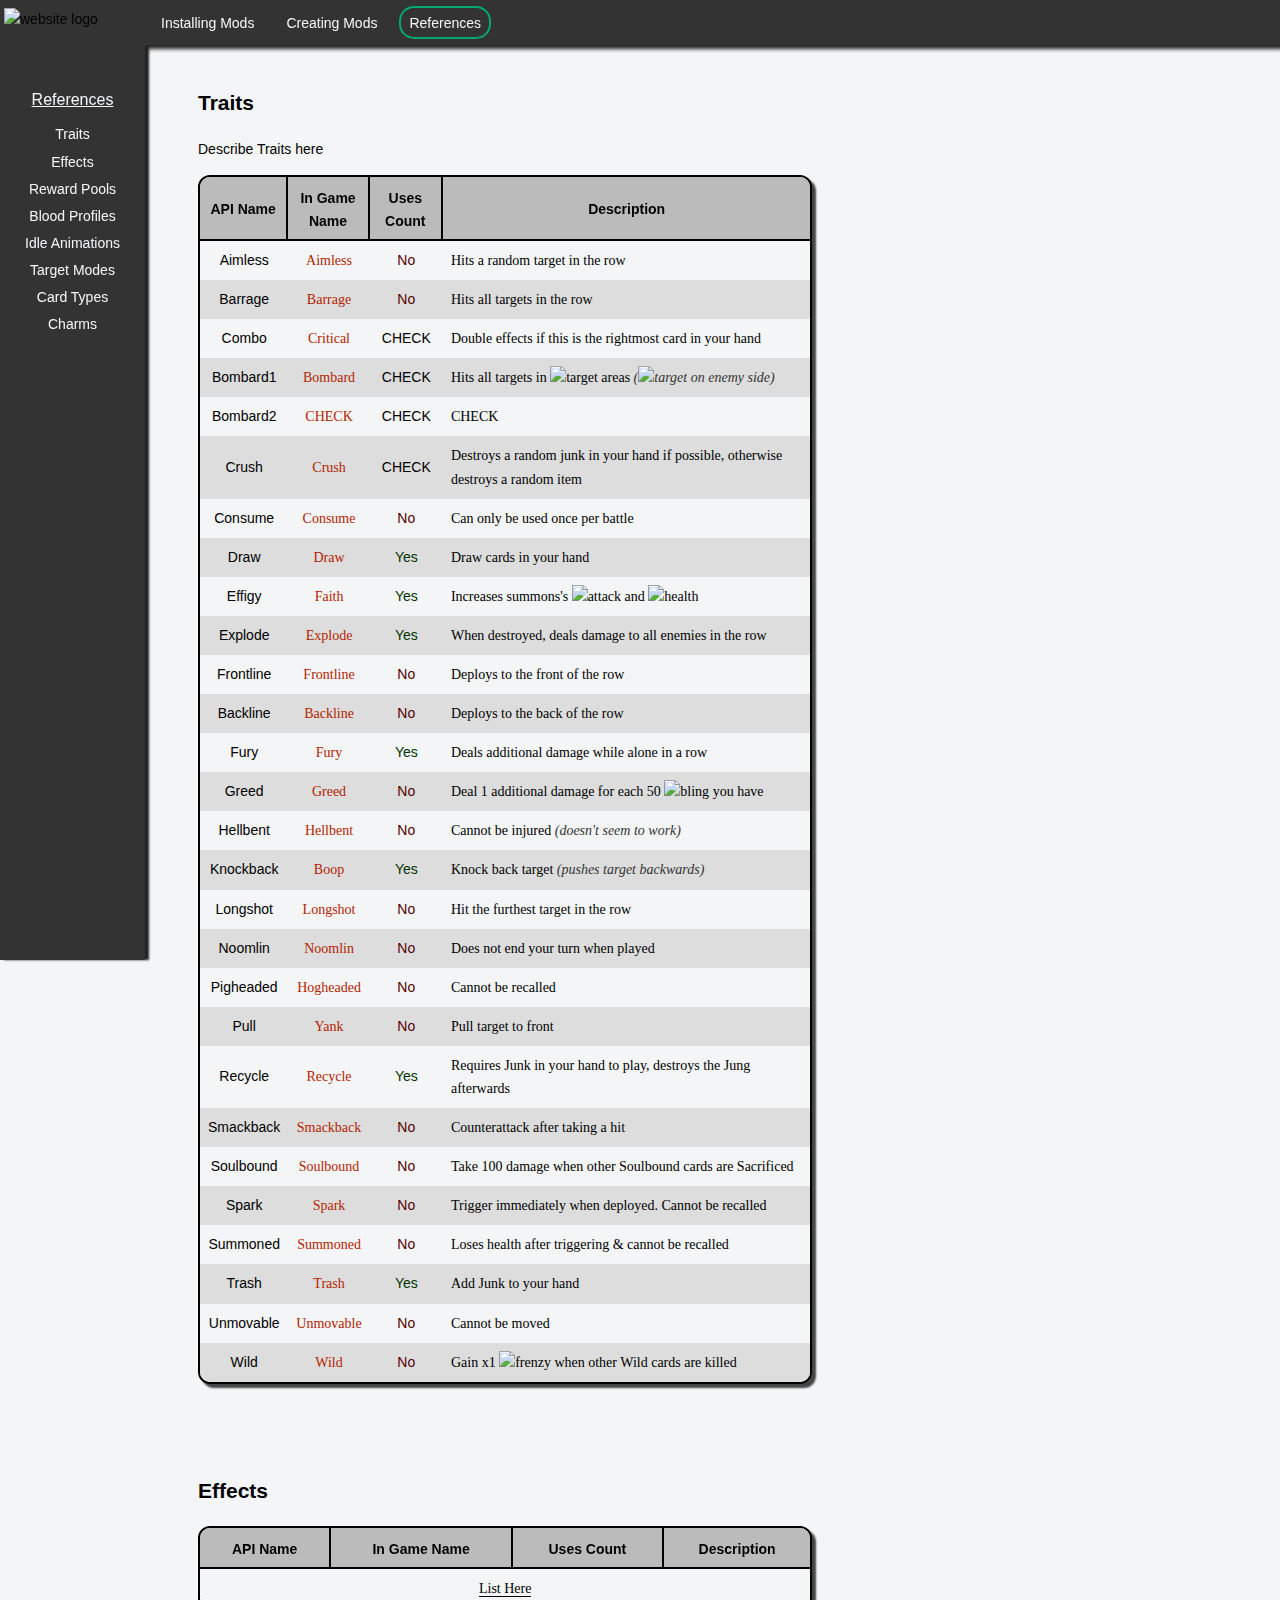
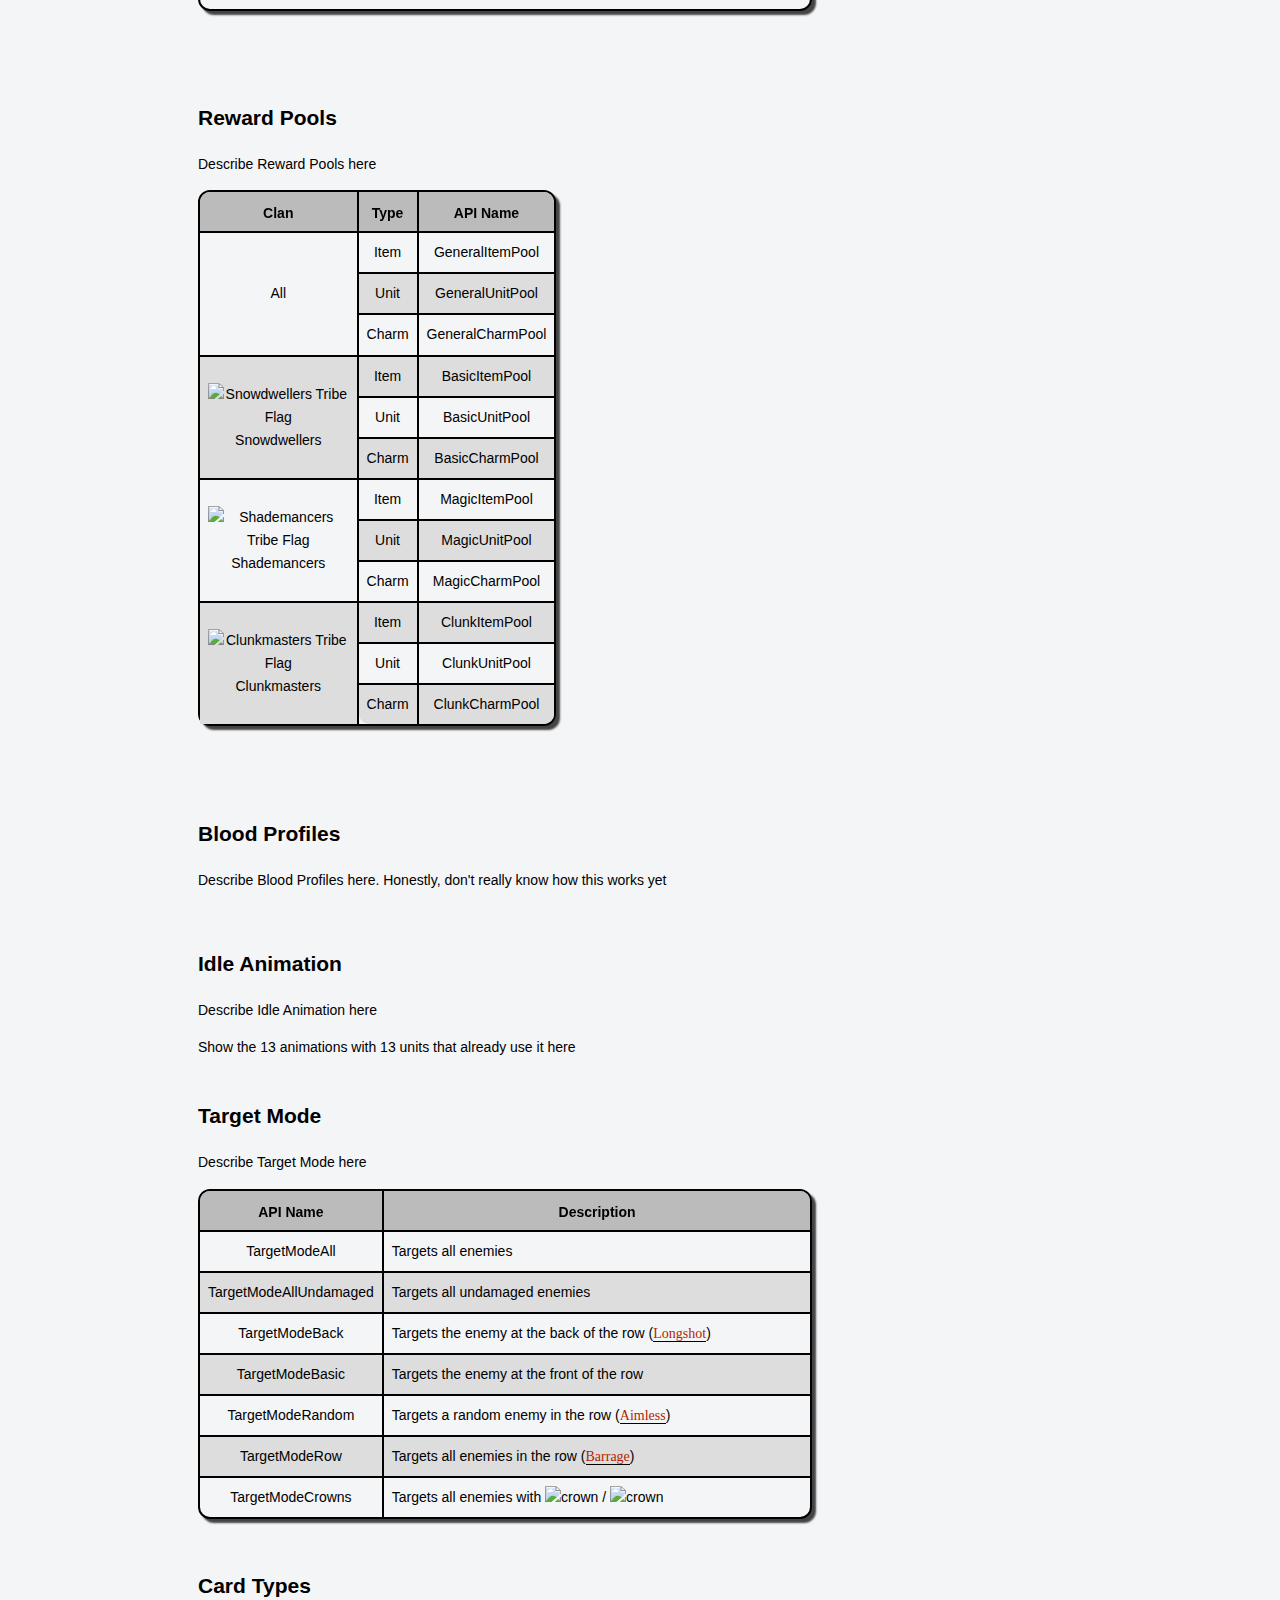
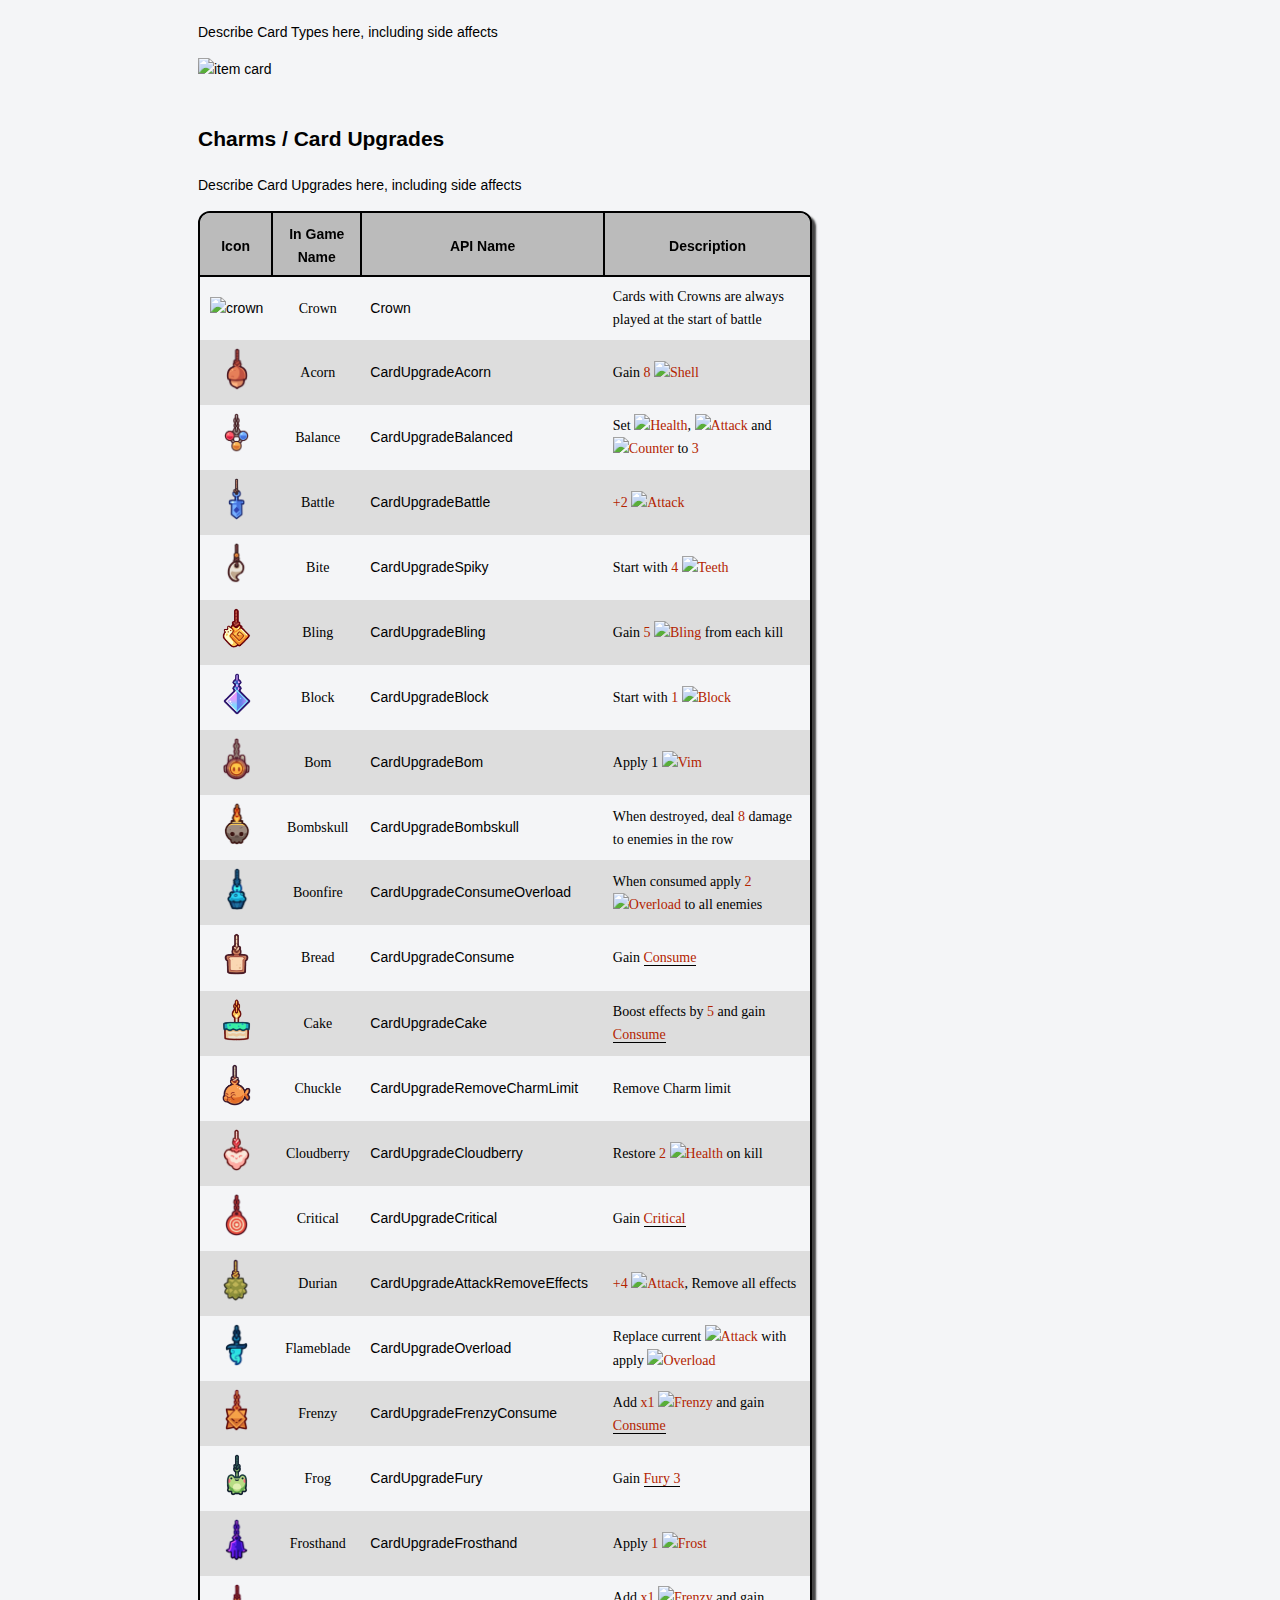
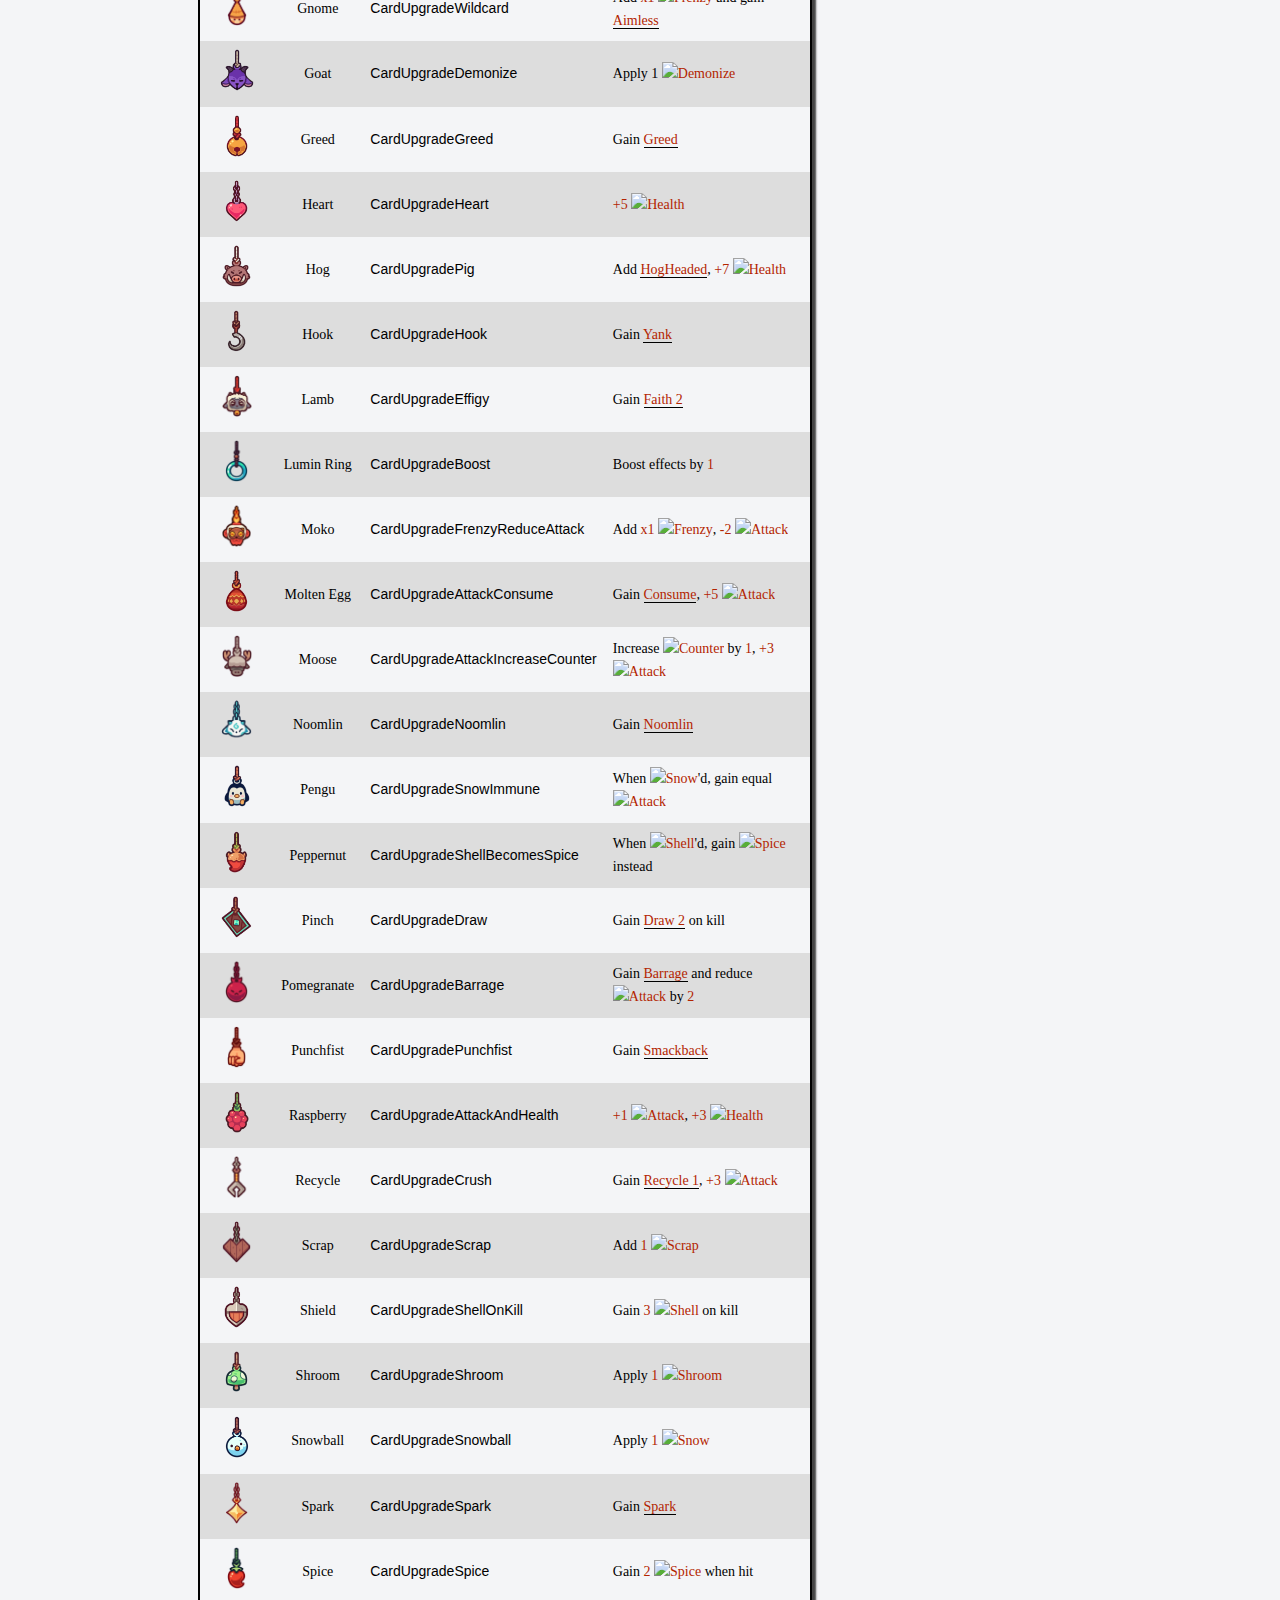
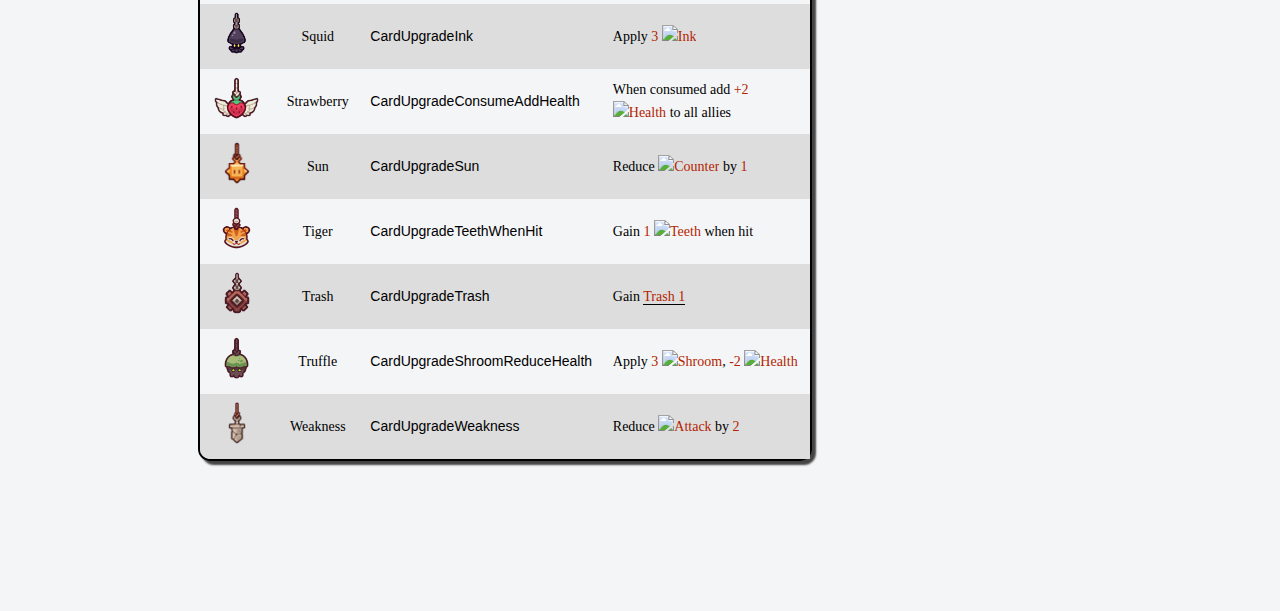
==== commit a9373a8d: "Added more hyperlinks" ====
--- a/docs/index.html
+++ b/docs/index.html
@@ -227,9 +227,6 @@
     <br>
 
     <h2 id="effects">Effects</h2>
-    <p>
-        List <a href="effects.html">Here</a>
-    </p>
     <table class="traits">
         <thead>
         <tr>
@@ -241,7 +238,7 @@
         </thead>
         <tbody>
         <tr>
-            <td colspan="4" style="text-align: center">P</td>
+            <td colspan="4" style="text-align: center"><a href="effects.html">List Here</a></td>
         </tr>
         </tbody>
     </table>
@@ -366,7 +363,7 @@
         </tr>
         <tr>
             <td>TargetModeBack</td>
-            <td>Targets the enemy at the back of the row (<span class="trait">Longshot</span>)</td>
+            <td>Targets the enemy at the back of the row (<a class="trait" href="#longshot">Longshot</a>)</td>
         </tr>
         <tr>
             <td>TargetModeBasic</td>
@@ -374,11 +371,11 @@
         </tr>
         <tr>
             <td>TargetModeRandom</td>
-            <td>Targets a random enemy in the row (<span class="trait">Aimless</span>)</td>
+            <td>Targets a random enemy in the row (<a class="trait" href="#aimless">Aimless</a>)</td>
         </tr>
         <tr>
             <td>TargetModeRow</td>
-            <td>Targets all enemies in the row (<span class="trait">Barrage</span>)</td>
+            <td>Targets all enemies in the row (<a class="trait" href="#barrage">Barrage</a>)</td>
         </tr>
         <tr>
             <td>TargetModeCrowns</td>
@@ -395,9 +392,8 @@
     <p>
         Describe Card Types here, including side affects
     </p>
-    <img src="assets/cards/item.png" class="wf_card" alt="item card"> TODO: Add rest
-    <div class="wf_card_name" style="margin-left: 104px">Item</div>
-    <div style="margin: 168px"></div>
+    <img src="assets/cards/item.png" class="wf_card" alt="item card">
+    <br><br>
 
     <h2 id="charms">Charms / Card Upgrades</h2>
     <p>
@@ -414,313 +410,313 @@
         </thead>
         <tbody>
         <tr>
-            <td><img style="height: 2em;" src="assets/icons/crown.png"></td>
+            <td><img style="height: 2em;" src="assets/icons/crown.png" alt="crown"></td>
             <td>Crown</td>
             <td>Crown</td>
             <td>Cards with Crowns are always played at the start of battle</td>
         </tr>
         <tr>
-            <td><img class="charm" src="assets/charms/acorn.png"></td>
+            <td><img class="charm" src="assets/charms/acorn.png" alt="acorn" id="acorn_charm"></td>
             <td>Acorn</td>
             <td>CardUpgradeAcorn</td>
             <td>Gain <ref>8</ref> <icon>Shell</icon></td>
         </tr>
         <tr>
-            <td><img class="charm" src="assets/charms/balance.png"></td>
+            <td><img class="charm" src="assets/charms/balance.png" alt="balance" id="balance_charm"></td>
             <td>Balance</td>
             <td>CardUpgradeBalanced</td>
             <td>Set <icon>Health</icon>, <icon>Attack</icon> and <icon>Counter</icon> to <ref>3</ref></td>
         </tr>
         <tr>
-            <td><img class="charm" src="assets/charms/battle.png"></td>
+            <td><img class="charm" src="assets/charms/battle.png" alt="battle" id="battle_charm"></td>
             <td>Battle</td>
             <td>CardUpgradeBattle</td>
             <td><ref>+2</ref> <icon>Attack</icon></td>
         </tr>
         <tr>
-            <td><img class="charm" src="assets/charms/bite.png"></td>
+            <td><img class="charm" src="assets/charms/bite.png" alt="bite" id="bite_charm"></td>
             <td>Bite</td>
             <td>CardUpgradeSpiky</td>
             <td>Start with <ref>4</ref> <icon>Teeth</icon></td>
         </tr>
         <tr>
-            <td><img class="charm" src="assets/charms/bling.png"></td>
+            <td><img class="charm" src="assets/charms/bling.png" alt="bling" id="bling_charm"></td>
             <td>Bling</td>
             <td>CardUpgradeBling</td>
             <td>Gain <ref>5</ref> <icon>Bling</icon> from each kill</td>
         </tr>
         <tr>
-            <td><img class="charm" src="assets/charms/block.png"></td>
+            <td><img class="charm" src="assets/charms/block.png" alt="block" id="block_charm"></td>
             <td>Block</td>
             <td>CardUpgradeBlock</td>
             <td>Start with <ref>1</ref> <icon>Block</icon></td>
         </tr>
         <tr>
-            <td><img class="charm" src="assets/charms/bom.png"></td>
+            <td><img class="charm" src="assets/charms/bom.png" alt="bom" id="bom_charm"></td>
             <td>Bom</td>
             <td>CardUpgradeBom</td>
-            <td>Apply 1 <icon>Bom</icon></td>
-        </tr>
-        <tr>
-            <td><img class="charm" src="assets/charms/bombskull.png"></td>
+            <td>Apply 1 <icon>Vim</icon></td>
+        </tr>
+        <tr>
+            <td><img class="charm" src="assets/charms/bombskull.png" alt="bombskull" id="bombskull_charm"></td>
             <td>Bombskull</td>
             <td>CardUpgradeBombskull</td>
             <td>When destroyed, deal <ref>8</ref> damage to enemies in the row</td>
         </tr>
         <tr>
-            <td><img class="charm" src="assets/charms/boonfire.png"></td>
+            <td><img class="charm" src="assets/charms/boonfire.png" alt="boonfire" id="boonfire_charm"></td>
             <td>Boonfire</td>
             <td>CardUpgradeConsumeOverload</td>
             <td>When consumed apply <ref>2</ref> <icon>Overload</icon> to all enemies</td>
         </tr>
         <tr>
-            <td><img class="charm" src="assets/charms/bread.png"></td>
+            <td><img class="charm" src="assets/charms/bread.png" alt="bread" id="bread_charm"></td>
             <td>Bread</td>
             <td>CardUpgradeConsume</td>
-            <td>Gain <ref>Consume</ref></td>
-        </tr>
-        <tr>
-            <td><img class="charm" src="assets/charms/cake.png"></td>
+            <td>Gain <a class="ref" href="#consume">Consume</a></td>
+        </tr>
+        <tr>
+            <td><img class="charm" src="assets/charms/cake.png" alt="cake" id="cake_charm"></td>
             <td>Cake</td>
             <td>CardUpgradeCake</td>
-            <td>Boost effects by <ref>5</ref> and gain <ref>Consume</ref></td>
-        </tr>
-        <tr>
-            <td><img class="charm" src="assets/charms/chuckle.png"></td>
+            <td>Boost effects by <ref>5</ref> and gain <a class="ref" href="#consume">Consume</a></td>
+        </tr>
+        <tr>
+            <td><img class="charm" src="assets/charms/chuckle.png" alt="chuckle" id="chuckle_charm"></td>
             <td>Chuckle</td>
             <td>CardUpgradeRemoveCharmLimit</td>
             <td>Remove Charm limit</td>
         </tr>
         <tr>
-            <td><img class="charm" src="assets/charms/cloudberry.png"></td>
+            <td><img class="charm" src="assets/charms/cloudberry.png" alt="cloudberry" id="cloudberry_charm"></td>
             <td>Cloudberry</td>
             <td>CardUpgradeCloudberry</td>
             <td>Restore <ref>2</ref> <icon>Health</icon> on kill</td>
         </tr>
         <tr>
-            <td><img class="charm" src="assets/charms/critical.png"></td>
+            <td><img class="charm" src="assets/charms/critical.png" alt="critical" id="critical_charm"></td>
             <td>Critical</td>
             <td>CardUpgradeCritical</td>
-            <td>Gain <ref>Critical</ref></td>
-        </tr>
-        <tr>
-            <td><img class="charm" src="assets/charms/durian.png"></td>
+            <td>Gain <a class="ref" href="#combo">Critical</a></td>
+        </tr>
+        <tr>
+            <td><img class="charm" src="assets/charms/durian.png" alt="durian" id="durian_charm"></td>
             <td>Durian</td>
             <td>CardUpgradeAttackRemoveEffects</td>
             <td><ref>+4</ref> <icon>Attack</icon>, Remove all effects</td>
         </tr>
         <tr>
-            <td><img class="charm" src="assets/charms/flameblade.png"></td>
+            <td><img class="charm" src="assets/charms/flameblade.png" alt="flameblade" id="flameblade_charm"></td>
             <td>Flameblade</td>
             <td>CardUpgradeOverload</td>
             <td>Replace current <icon>Attack</icon> with apply <icon>Overload</icon></td>
         </tr>
         <tr>
-            <td><img class="charm" src="assets/charms/frenzy.png"></td>
+            <td><img class="charm" src="assets/charms/frenzy.png" alt="frenzy" id="frenzy_charm"></td>
             <td>Frenzy</td>
             <td>CardUpgradeFrenzyConsume</td>
-            <td>Add <ref>x1</ref> <icon>Frenzy</icon> and gain <ref>Consume</ref></td>
-        </tr>
-        <tr>
-            <td><img class="charm" src="assets/charms/frog.png"></td>
+            <td>Add <ref>x1</ref> <icon>Frenzy</icon> and gain <a class="ref" href="#consume">Consume</a></td>
+        </tr>
+        <tr>
+            <td><img class="charm" src="assets/charms/frog.png" alt="frog" id="frog_charm"></td>
             <td>Frog</td>
             <td>CardUpgradeFury</td>
-            <td>Gain <ref>Fury 3</ref></td>
-        </tr>
-        <tr>
-            <td><img class="charm" src="assets/charms/frosthand.png"></td>
+            <td>Gain <a class="ref" href="#fury">Fury 3</a></td>
+        </tr>
+        <tr>
+            <td><img class="charm" src="assets/charms/frosthand.png" alt="frosthand" id="frosthand_charm"></td>
             <td>Frosthand</td>
             <td>CardUpgradeFrosthand</td>
             <td>Apply <ref>1</ref> <icon>Frost</icon></td>
         </tr>
         <tr>
-            <td><img class="charm" src="assets/charms/gnome.png"></td>
+            <td><img class="charm" src="assets/charms/gnome.png" alt="gnome" id="gnome_charm"></td>
             <td>Gnome</td>
             <td>CardUpgradeWildcard</td>
-            <td>Add <ref>x1</ref> <icon>Frenzy</icon> and gain <ref>Aimless</ref></td>
-        </tr>
-        <tr>
-            <td><img class="charm" src="assets/charms/goat.png"></td>
+            <td>Add <ref>x1</ref> <icon>Frenzy</icon> and gain <a class="ref" href="#aimless">Aimless</a></td>
+        </tr>
+        <tr>
+            <td><img class="charm" src="assets/charms/goat.png" alt=goat""></td>
             <td>Goat</td>
             <td>CardUpgradeDemonize</td>
             <td>Apply 1 <icon>Demonize</icon></td>
         </tr>
         <tr>
-            <td><img class="charm" src="assets/charms/greed.png"></td>
+            <td><img class="charm" src="assets/charms/greed.png" alt="greed" id="greed_charm"></td>
             <td>Greed</td>
             <td>CardUpgradeGreed</td>
-            <td>Gain <ref>Greed</ref></td>
-        </tr>
-        <tr>
-            <td><img class="charm" src="assets/charms/heart.png"></td>
+            <td>Gain <a class="ref" href="#greed">Greed</a></td>
+        </tr>
+        <tr>
+            <td><img class="charm" src="assets/charms/heart.png" alt="heart" id="heart_charm"></td>
             <td>Heart</td>
             <td>CardUpgradeHeart</td>
             <td><ref>+5</ref> <icon>Health</icon></td>
         </tr>
         <tr>
-            <td><img class="charm" src="assets/charms/hog.png"></td>
+            <td><img class="charm" src="assets/charms/hog.png" alt="hog" id="hog_charm"></td>
             <td>Hog</td>
             <td>CardUpgradePig</td>
-            <td>Add <ref>HogHeaded</ref>, <ref>+7</ref> <icon>Health</icon></td>
-        </tr>
-        <tr>
-            <td><img class="charm" src="assets/charms/hook.png"></td>
+            <td>Add <a class="ref" href="#pigheaded">HogHeaded</a>, <ref>+7</ref> <icon>Health</icon></td>
+        </tr>
+        <tr>
+            <td><img class="charm" src="assets/charms/hook.png" alt="hook" id="hook_charm"></td>
             <td>Hook</td>
             <td>CardUpgradeHook</td>
-            <td>Gain <ref>Yank</ref></td>
-        </tr>
-        <tr>
-            <td><img class="charm" src="assets/charms/lamb.png"></td>
+            <td>Gain <a class="ref" href="#pull">Yank</a></td>
+        </tr>
+        <tr>
+            <td><img class="charm" src="assets/charms/lamb.png" alt="lamb" id="lamb_charm"></td>
             <td>Lamb</td>
             <td>CardUpgradeEffigy</td>
-            <td>Gain <ref>Faith 2</ref></td>
-        </tr>
-        <tr>
-            <td><img class="charm" src="assets/charms/lumin_ring.png"></td>
+            <td>Gain <a class="ref" href="#effigy">Faith 2</a></td>
+        </tr>
+        <tr>
+            <td><img class="charm" src="assets/charms/lumin_ring.png" alt="lumin_ring" id="lumin_ring_charm"></td>
             <td>Lumin Ring</td>
             <td>CardUpgradeBoost</td>
             <td>Boost effects by <ref>1</ref></td>
         </tr>
         <tr>
-            <td><img class="charm" src="assets/charms/moko.png"></td>
+            <td><img class="charm" src="assets/charms/moko.png" alt="moko" id="moko_charm"></td>
             <td>Moko</td>
             <td>CardUpgradeFrenzyReduceAttack</td>
             <td>Add <ref>x1</ref> <icon>Frenzy</icon>, <ref>-2</ref> <icon>Attack</icon></td>
         </tr>
         <tr>
-            <td><img class="charm" src="assets/charms/molten_egg.png"></td>
+            <td><img class="charm" src="assets/charms/molten_egg.png" alt="molten_egg" id="molten_egg_charm"></td>
             <td>Molten Egg</td>
             <td>CardUpgradeAttackConsume</td>
-            <td>Gain <ref>Consume</ref>, <ref>+5</ref> <icon>Attack</icon></td>
-        </tr>
-        <tr>
-            <td><img class="charm" src="assets/charms/moose.png"></td>
+            <td>Gain <a class="ref" href="#consume">Consume</a>, <ref>+5</ref> <icon>Attack</icon></td>
+        </tr>
+        <tr>
+            <td><img class="charm" src="assets/charms/moose.png" alt="moose" id="moose_charm"></td>
             <td>Moose</td>
             <td>CardUpgradeAttackIncreaseCounter</td>
             <td>Increase <icon>Counter</icon> by <ref>1</ref>, <ref>+3</ref> <icon>Attack</icon></td>
         </tr>
         <tr>
-            <td><img class="charm" src="assets/charms/noomlin.png"></td>
+            <td><img class="charm" src="assets/charms/noomlin.png" alt="noomlin" id="noomlin_charm"></td>
             <td>Noomlin</td>
             <td>CardUpgradeNoomlin</td>
-            <td>Gain <ref>Noomlin</ref></td>
-        </tr>
-        <tr>
-            <td><img class="charm" src="assets/charms/pengu.png"></td>
+            <td>Gain <a class="ref" href="#noomlin">Noomlin</a></td>
+        </tr>
+        <tr>
+            <td><img class="charm" src="assets/charms/pengu.png" alt="pengu" id="pengu_charm"></td>
             <td>Pengu</td>
             <td>CardUpgradeSnowImmune</td>
             <td>When <icon>Snow</icon>'d, gain equal <icon>Attack</icon></td>
         </tr>
         <tr>
-            <td><img class="charm" src="assets/charms/peppernut.png"></td>
+            <td><img class="charm" src="assets/charms/peppernut.png" alt="peppernut" id="peppernut_charm"></td>
             <td>Peppernut</td>
             <td>CardUpgradeShellBecomesSpice</td>
             <td>When <icon>Shell</icon>'d, gain <icon>Spice</icon> instead</td>
         </tr>
         <tr>
-            <td><img class="charm" src="assets/charms/pinch.png"></td>
+            <td><img class="charm" src="assets/charms/pinch.png" alt="pinch" id="pinch_charm"></td>
             <td>Pinch</td>
             <td>CardUpgradeDraw</td>
-            <td>Gain <ref>Draw 2</ref> on kill</td>
-        </tr>
-        <tr>
-            <td><img class="charm" src="assets/charms/pomegranate.png"></td>
+            <td>Gain <a class="ref", href="#draw">Draw 2</a> on kill</td>
+        </tr>
+        <tr>
+            <td><img class="charm" src="assets/charms/pomegranate.png" alt="pomegranate" id="pomegranate_charm"></td>
             <td>Pomegranate</td>
             <td>CardUpgradeBarrage</td>
-            <td>Gain <ref>Barrage</ref> and reduce <icon>Attack</icon> by <ref>2</ref></td>
-        </tr>
-        <tr>
-            <td><img class="charm" src="assets/charms/punchfist.png"></td>
+            <td>Gain <a class="ref" href="#barrage">Barrage</a> and reduce <icon>Attack</icon> by <ref>2</ref></td>
+        </tr>
+        <tr>
+            <td><img class="charm" src="assets/charms/punchfist.png" alt="punchfist" id="punchfist_charm"></td>
             <td>Punchfist</td>
             <td>CardUpgradePunchfist</td>
-            <td>Gain <ref>Smackback</ref></td>
-        </tr>
-        <tr>
-            <td><img class="charm" src="assets/charms/raspberry.png"></td>
+            <td>Gain <a class="ref" href="#smackback">Smackback</a></td>
+        </tr>
+        <tr>
+            <td><img class="charm" src="assets/charms/raspberry.png" alt="raspberry" id="raspberry_charm"></td>
             <td>Raspberry</td>
             <td>CardUpgradeAttackAndHealth</td>
             <td><ref>+1</ref> <icon>Attack</icon>, <ref>+3</ref> <icon>Health</icon></td>
         </tr>
         <tr>
-            <td><img class="charm" src="assets/charms/recycle.png"></td>
+            <td><img class="charm" src="assets/charms/recycle.png" alt="recycle" id="recycle_charm"></td>
             <td>Recycle</td>
             <td>CardUpgradeCrush</td>
-            <td>Gain <ref>Recycle 1</ref>, <ref>+3</ref> <icon>Attack</icon></td>
-        </tr>
-        <tr>
-            <td><img class="charm" src="assets/charms/scrap.png"></td>
+            <td>Gain <a class="ref" href="#recycle">Recycle 1</a>, <ref>+3</ref> <icon>Attack</icon></td>
+        </tr>
+        <tr>
+            <td><img class="charm" src="assets/charms/scrap.png" alt="scrap" id="scrap_charm"></td>
             <td>Scrap</td>
             <td>CardUpgradeScrap</td>
             <td>Add <ref>1</ref> <icon>Scrap</icon></td>
         </tr>
         <tr>
-            <td><img class="charm" src="assets/charms/shield.png"></td>
+            <td><img class="charm" src="assets/charms/shield.png" alt="shield" id="shield_charm"></td>
             <td>Shield</td>
             <td>CardUpgradeShellOnKill</td>
             <td>Gain <ref>3</ref> <icon>Shell</icon> on kill</td>
         </tr>
         <tr>
-            <td><img class="charm" src="assets/charms/shroom.png"></td>
+            <td><img class="charm" src="assets/charms/shroom.png" alt="shroom" id="shroom_charm"></td>
             <td>Shroom</td>
             <td>CardUpgradeShroom</td>
             <td>Apply <ref>1</ref> <icon>Shroom</icon></td>
         </tr>
         <tr>
-            <td><img class="charm" src="assets/charms/snowball.png"></td>
+            <td><img class="charm" src="assets/charms/snowball.png" alt="snowball" id="snowball_charm"></td>
             <td>Snowball</td>
             <td>CardUpgradeSnowball</td>
             <td>Apply <ref>1</ref> <icon>Snow</icon></td>
         </tr>
         <tr>
-            <td><img class="charm" src="assets/charms/spark.png"></td>
+            <td><img class="charm" src="assets/charms/spark.png" alt="spark" id="spark_charm"></td>
             <td>Spark</td>
             <td>CardUpgradeSpark</td>
-            <td>Gain <ref>Spark</ref></td>
-        </tr>
-        <tr>
-            <td><img class="charm" src="assets/charms/spice.png"></td>
+            <td>Gain <a class="ref" href="#spark">Spark</a></td>
+        </tr>
+        <tr>
+            <td><img class="charm" src="assets/charms/spice.png" alt="spice" id="spice_charm"></td>
             <td>Spice</td>
             <td>CardUpgradeSpice</td>
             <td>Gain <ref>2</ref> <icon>Spice</icon> when hit</td>
         </tr>
         <tr>
-            <td><img class="charm" src="assets/charms/squid.png"></td>
+            <td><img class="charm" src="assets/charms/squid.png" alt="squid" id="squid_charm"></td>
             <td>Squid</td>
             <td>CardUpgradeInk</td>
             <td>Apply <ref>3</ref> <icon>Ink</icon></td>
         </tr>
         <tr>
-            <td><img class="charm" src="assets/charms/strawberry.png"></td>
+            <td><img class="charm" src="assets/charms/strawberry.png" alt="strawberry" id="strawberry_charm"></td>
             <td>Strawberry</td>
             <td>CardUpgradeConsumeAddHealth</td>
             <td>When consumed add <ref>+2</ref> <icon>Health</icon> to all allies</td>
         </tr>
         <tr>
-            <td><img class="charm" src="assets/charms/sun.png"></td>
+            <td><img class="charm" src="assets/charms/sun.png" alt="sun" id="sun_charm"></td>
             <td>Sun</td>
             <td>CardUpgradeSun</td>
             <td>Reduce <icon>Counter</icon> by <ref>1</ref></td>
         </tr>
         <tr>
-            <td><img class="charm" src="assets/charms/tiger.png"></td>
+            <td><img class="charm" src="assets/charms/tiger.png" alt="tiger" id="tiger_charm"></td>
             <td>Tiger</td>
             <td>CardUpgradeTeethWhenHit</td>
             <td>Gain <ref>1</ref> <icon>Teeth</icon> when hit</td>
         </tr>
         <tr>
-            <td><img class="charm" src="assets/charms/trash.png"></td>
+            <td><img class="charm" src="assets/charms/trash.png" alt="trash" id="trash_charm"></td>
             <td>Trash</td>
             <td>CardUpgradeTrash</td>
-            <td>Gain <ref>Trash 1</ref></td>
-        </tr>
-        <tr>
-            <td><img class="charm" src="assets/charms/truffle.png"></td>
+            <td>Gain <a class="ref" href="#trash">Trash 1</a></td>
+        </tr>
+        <tr>
+            <td><img class="charm" src="assets/charms/truffle.png" alt="truffle" id="truffle_charm"></td>
             <td>Truffle</td>
             <td>CardUpgradeShroomReduceHealth</td>
             <td>Apply <ref>3</ref> <icon>Shroom</icon>, <ref>-2</ref> <icon>Health</icon></td>
         </tr>
         <tr>
-            <td><img class="charm" src="assets/charms/weakness.png"></td>
+            <td><img class="charm" src="assets/charms/weakness.png" alt="weakness" id="weakness_charm"></td>
             <td>Weakness</td>
             <td>CardUpgradeWeakness</td>
             <td>Reduce <icon>Attack</icon> by <ref>2</ref></td>
--- a/docs/style.css
+++ b/docs/style.css
@@ -11,7 +11,7 @@
     -moz-osx-font-smoothing:grayscale;
     -webkit-font-smoothing:antialiased;
     scroll-behavior:smooth;
-    scroll-padding-top: 5rem;
+    scroll-padding-top: 7.5em;
     font-size: 16px;
     /*color: #f4f5f7;*/
 }
@@ -75,7 +75,7 @@
     padding-right: 8px;
 }
 
-.nav li a:not(.side_nav_header):not(.logo):hover {
+.nav li a:not(.side_nav_header):not(.logo):not(.effect_back):hover {
     border-bottom: solid 2px #04AA6D;
     padding-bottom: 2px;
 }
@@ -85,6 +85,14 @@
     border-radius: 15px;
 }
 
+.effect_back {
+    margin: 8px 18px 0 18px !important;
+    border: 1px solid white !important;
+    border-radius:12px !important;
+}
+.effect_back:hover {
+    background-color: #fff4
+}
 
 .logo_outer {
     height: 0;
@@ -424,7 +432,7 @@
     padding: 2px;
 }
 
-.side_nav li a:hover:not(.side_nav_header):not(.active) {
+.side_nav li a:hover:not(.side_nav_header):not(.active):note(.effect_back) {
     padding-bottom: 0 !important;
 }
 
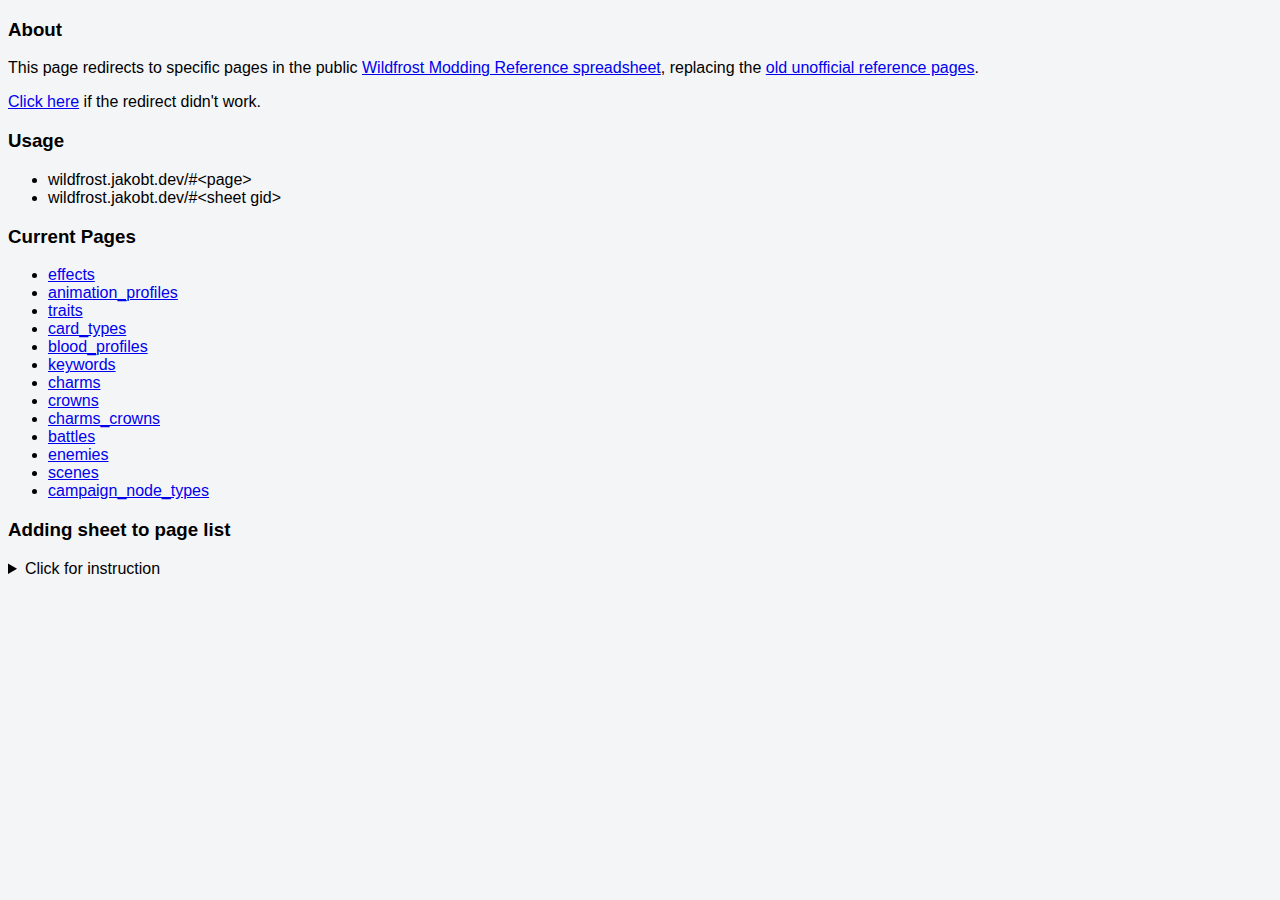
==== commit a13b7ebc: "Added instructions" ====
--- a/docs/index.html
+++ b/docs/index.html
@@ -1,741 +1,96 @@
 <!DOCTYPE html>
+<html lang="en">
 <head>
     <meta charset=utf-8>
     <title>References - Wildfrost Modding</title>
     <meta content="width=device-width,initial-scale=1,user-scalable=no" name=viewport>
     <meta content="Wildfrost Modding Documentation" name=description>
-    <link rel="icon" type="image/png" href="../favicon.png"/>
-    <link rel="stylesheet" type="text/css" href="style.css" />
+<!--    <link rel="icon" type="image/png" href="../favicon.png"/>-->
+<!--    <link rel="stylesheet" type="text/css" href="style.css" />-->
     <meta property="og:image" content="https://wildfrost.jakobt.dev/assets/wildfrost_modding_7.png">
     <meta name="twitter:image" content="https://wildfrost.jakobt.dev/assets/wildfrost_modding_7.png">
-    <style>html {background-color:#f4f5f7} body {display:none}</style>
+    <style>html {background-color:#f4f5f7; font-family: sans-serif;}</style>
+    <script>
+        redirect();
+        window.addEventListener('hashchange', redirect)
+        
+        function redirect() {
+            if (window.location.hash.length !== 0) {
+                const page = window.location.hash.substring(1).trim().toLowerCase().replace("_","").replace(" ","");
+                let id;
+                switch (page) {
+                    case "effects":           id = "0";          break;
+                    case "animationprofiles": id = "19640264";   break;
+                    case "traits":            id = "505991125";  break;
+                    case "cardtypes":         id = "510594628";  break;
+                    case "bloodprofiles":     id = "857144298";  break;
+                    case "keywords":          id = "1016536661"; break;
+                    case "charms":
+                    case "crowns":
+                    case "charmscrowns":      id = "1298589806"; break;
+                    case "battles":           id = "1872160856"; break;
+                    case "enemies":           id = "974113426";  break;
+                    case "scenes":            id = "1963046338"; break;
+                    case "campaignnodetypes": id = "1435044081"; break;
+                    default: id = page;
+                }
+
+                window.location = "https://docs.google.com/spreadsheets/d/1YGf_4x-XcwxzF31fXmWUjwjb-sCV7G5s_ues02ruWo0/edit#gid=" + id;
+
+            }
+        }
+        
+        
+        
+        
+    </script>
 </head>
 <body>
+<h3>About</h3>
+<p>
+    This page redirects to specific pages in the public
+    <a href="href=https://docs.google.com/spreadsheets/d/1YGf_4x-XcwxzF31fXmWUjwjb-sCV7G5s_ues02ruWo0/edit">Wildfrost Modding Reference spreadsheet</a>,
+    replacing the <a href="old/index.html">old unofficial reference pages</a>.
+</p>
+<p>
+    <a href="https://docs.google.com/spreadsheets/d/1YGf_4x-XcwxzF31fXmWUjwjb-sCV7G5s_ues02ruWo0/edit">Click here</a> if the redirect didn't work.
+</p>
+<h3>Usage</h3>
+<ul>
+    <li>wildfrost.jakobt.dev/#&lt;page&gt;</li>
+    <li>wildfrost.jakobt.dev/#&lt;sheet gid&gt;</li>
+</ul>
+<h3>Current Pages</h3>
+<ul>
+    <li><a href="#effects">effects</a></li>
+    <li><a href="#animation_profiles">animation_profiles</a></li>
+    <li><a href="#traits">traits</a></li>
+    <li><a href="#card_types">card_types</a></li>
+    <li><a href="#blood_profiles">blood_profiles</a></li>
+    <li><a href="#keywords">keywords</a></li>
+    <li><a href="#charms">charms</a></li>
+    <li><a href="#crowns">crowns</a></li>
+    <li><a href="#charms_crowns">charms_crowns</a></li>
+    <li><a href="#battles">battles</a></li>
+    <li><a href="#enemies">enemies</a></li>
+    <li><a href="#scenes">scenes</a></li>
+    <li><a href="#campaign_node_types">campaign_node_types</a></li>
+</ul>
+<h3>Adding sheet to page list</h3>
+<details>
+    <summary>Click for instruction</summary>
+    <p>Github Account Required</p>
+    <ol>
+        <li>Goto the page's <a href="https://github.com/Minenash/Wildfrost_Docs/blob/main/docs/index.html">index.html</a> file on Github</li>
+        <li>Click the pencil icon</li>
+        <li>Find the big switch statement on line 21</li>
+        <li>Find the sheet's gid by going to the sheet and copying the number after "gid=" at the end of the url</li>
+        <li>Add a line with the sheet name (without any spaces or underscores) and the gid of the sheet</li>
+        <li>Go down to the Current Pages section and add your line</li>
+        <li>Press "Commit changes" at the top</li>
+        <li>Wait for your PR to be merged</li>
+    </ol>
+</details>
 
-
-<div class="logo_outer">
-    <img class="logo_inner" src="assets/wildfrost_modding_7.png" alt="website logo">
-</div>
-<div class="combiner_outer"><div class="combiner_inner"></div></div>
-<ul class="nav" style="position: sticky; top: 0; z-index: 1; margin-left: 145px">
-    <li><div class="separator"></div></li>
-    <li><a href="#">Installing Mods</a></li>
-    <li><a href="#">Creating Mods</a></li>
-    <li><a href="#" class="active">References</a></li>
-</ul>
-
-<ul class="nav side_nav">
-    <li>.</li>
-    <li><a class="side_nav_header">References</a></li>
-    <li><a href="#traits">Traits</a></li>
-    <li><a href="effects.html">Effects</a></li>
-    <li><a href="#reward_pools">Reward Pools</a></li>
-    <li><a href="#blood_profiles">Blood Profiles</a></li>
-    <li><a href="#idle_animations">Idle Animations</a></li>
-    <li><a href="#target_modes">Target Modes</a></li>
-    <li><a href="#card_types">Card Types</a></li>
-    <li><a href="#charms">Charms</a></li>
-</ul>
-
-<div id="top" class="content">
-    <br>
-    <h2 id="traits">Traits</h2>
-    <p>
-        Describe Traits here
-    </p>
-    <table class="traits">
-        <thead>
-        <tr>
-            <th>API Name</th>
-            <th>In Game Name</th>
-            <th>Uses Count</th>
-            <th>Description</th>
-        </tr>
-        </thead>
-        <tbody>
-        <tr id="aimless">
-            <td>Aimless</td>
-            <td>Aimless</td>
-            <td class="no">No</td>
-            <td>Hits a random target in the row</td>
-        </tr>
-        <tr id="barrage">
-            <td>Barrage</td>
-            <td>Barrage</td>
-            <td class="no">No</td>
-            <td>Hits all targets in the row</td>
-        </tr>
-        <tr id="combo">
-            <td>Combo</td>
-            <td>Critical</td>
-            <td>CHECK</td>
-            <td>Double effects if this is the rightmost card in your hand</td>
-        </tr>
-        <tr id="bombard1">
-            <td>Bombard1</td>
-            <td>Bombard</td>
-            <td>CHECK</td>
-            <td>Hits all targets in <img class="icon" src="assets/icons/target.png" alt="target"> areas <span class="ref_note">(<img class="icon" src="assets/icons/target.png" alt="target"> on enemy side)</span></td>
-        </tr>
-        <tr id="bombard2">
-            <td>Bombard2</td>
-            <td>CHECK</td>
-            <td>CHECK</td>
-            <td>CHECK</td>
-        </tr>
-        <tr id="crush">
-            <td>Crush</td>
-            <td>Crush</td>
-            <td>CHECK</td>
-            <td>Destroys a random junk in your hand if possible, otherwise destroys a random item</td>
-        </tr>
-        <tr id="consume">
-            <td>Consume</td>
-            <td>Consume</td>
-            <td class="no">No</td>
-            <td>Can only be used once per battle</td>
-        </tr>
-        <tr id="draw">
-            <td>Draw</td>
-            <td>Draw</td>
-            <td class="yes">Yes</td>
-            <td>Draw cards in your hand</td>
-        </tr>
-        <tr id="effigy">
-            <td>Effigy</td>
-            <td>Faith</td>
-            <td class="yes">Yes</td>
-            <td>Increases summons's <img class="icon" src="assets/icons/attack.png" alt="attack" title="Attack" > and <img class="icon" src="assets/icons/health.png" alt="health" title="Health"></td>
-        </tr>
-        <tr id="explode">
-            <td>Explode</td>
-            <td>Explode</td>
-            <td class="yes">Yes</td>
-            <td>When destroyed, deals damage to all enemies in the row</td>
-        </tr>
-        <tr id="frontline">
-            <td>Frontline</td>
-            <td>Frontline</td>
-            <td class="no">No</td>
-            <td>Deploys to the front of the row</td>
-        </tr>
-        <tr id="backline">
-            <td>Backline</td>
-            <td>Backline</td>
-            <td class="no">No</td>
-            <td>Deploys to the back of the row</td>
-        </tr>
-        <tr id="fury">
-            <td>Fury</td>
-            <td>Fury</td>
-            <td class="yes">Yes</td>
-            <td>Deals additional damage while alone in a row</td>
-        </tr>
-        <tr id="greed">
-            <td>Greed</td>
-            <td>Greed</td>
-            <td class="no">No</td>
-            <td>Deal 1 additional damage for each 50 <img class="icon" src="assets/icons/bling.png" alt="bling" title="Bling"> you have</td>
-        </tr>
-        <tr id="hellbent">
-            <td>Hellbent</td>
-            <td>Hellbent</td>
-            <td class="no">No</td>
-            <td>Cannot be injured <span class="ref_note">(doesn't seem to work)</span></td>
-        </tr>
-        <tr id="knockback">
-            <td>Knockback</td>
-            <td>Boop</td>
-            <td class="yes">Yes</td>
-            <td>Knock back target <span class="ref_note">(pushes target backwards)</span></td>
-        </tr>
-        <tr id="longshot">
-            <td>Longshot</td>
-            <td>Longshot</td>
-            <td class="no">No</td>
-            <td>Hit the furthest target in the row</td>
-        </tr>
-        <tr id="noomlin">
-            <td>Noomlin</td>
-            <td>Noomlin</td>
-            <td class="no">No</td>
-            <td>Does not end your turn when played</td>
-        </tr>
-        <tr id="pigheaded">
-            <td>Pigheaded</td>
-            <td>Hogheaded</td>
-            <td class="no">No</td>
-            <td>Cannot be recalled</td>
-        </tr>
-        <tr id="pull">
-            <td>Pull</td>
-            <td>Yank</td>
-            <td class="no">No</td>
-            <td>Pull target to front</td>
-        </tr>
-        <tr id="recycle">
-            <td>Recycle</td>
-            <td>Recycle</td>
-            <td class="yes">Yes</td>
-            <td>Requires Junk in your hand to play, destroys the Jung afterwards</td>
-        </tr>
-        <tr id="smackback">
-            <td>Smackback</td>
-            <td>Smackback</td>
-            <td class="no">No</td>
-            <td>Counterattack after taking a hit</td>
-        </tr>
-        <tr id="soulbound">
-            <td>Soulbound</td>
-            <td>Soulbound</td>
-            <td class="no">No</td>
-            <td>Take 100 damage when other Soulbound cards are Sacrificed</td>
-        </tr>
-        <tr id="spark">
-            <td>Spark</td>
-            <td>Spark</td>
-            <td class="no">No</td>
-            <td>Trigger immediately when deployed. Cannot be recalled</td>
-        </tr>
-        <tr id="summoned">
-            <td>Summoned</td>
-            <td>Summoned</td>
-            <td class="no">No</td>
-            <td>Loses health after triggering & cannot be recalled</td>
-        </tr>
-        <tr id="trash">
-            <td>Trash</td>
-            <td>Trash</td>
-            <td class="yes">Yes</td>
-            <td>Add Junk to your hand</td>
-        </tr>
-        <tr id="unmovable">
-            <td>Unmovable</td>
-            <td>Unmovable</td>
-            <td class="no">No</td>
-            <td>Cannot be moved</td>
-        </tr>
-        <tr id="wild">
-            <td>Wild</td>
-            <td>Wild</td>
-            <td class="no">No</td>
-            <td class="left last_cell">Gain x1 <img class="icon" src="assets/icons/frenzy.png" alt="frenzy" title="Frenzy"> when other Wild cards are killed</td>
-        </tr>
-        </tbody>
-    </table>
-
-    <br>
-
-    <h2 id="effects">Effects</h2>
-    <table class="traits">
-        <thead>
-        <tr>
-            <th>API Name</th>
-            <th>In Game Name</th>
-            <th>Uses Count</th>
-            <th>Description</th>
-        </tr>
-        </thead>
-        <tbody>
-        <tr>
-            <td colspan="4" style="text-align: center"><a href="effects.html">List Here</a></td>
-        </tr>
-        </tbody>
-    </table>
-
-    <br>
-
-    <h2 id="reward_pools">Reward Pools</h2>
-    <p>
-        Describe Reward Pools here
-    </p>
-    <table class="reward_pools">
-        <thead>
-        <tr>
-            <th>Clan</th>
-            <th>Type</th>
-            <th>API Name</th>
-        </tr>
-        </thead>
-        <tbody>
-        <tr>
-            <td rowspan="3">All</td>
-            <td>Item</td>
-            <td>GeneralItemPool</td>
-        </tr>
-        <tr>
-            <td>Unit</td>
-            <td>GeneralUnitPool</td>
-        </tr>
-        <tr>
-            <td>Charm</td>
-            <td>GeneralCharmPool</td>
-        </tr>
-        <tr>
-            <td rowspan="3">
-                <img src="assets/tribes/snowdwellers.png" alt="Snowdwellers Tribe Flag" width="80px">
-                <br> Snowdwellers
-            </td>
-            <td>Item</td>
-            <td>BasicItemPool</td>
-        </tr>
-        <tr>
-            <td>Unit</td>
-            <td>BasicUnitPool</td>
-        </tr>
-        <tr>
-            <td>Charm</td>
-            <td>BasicCharmPool</td>
-        </tr>
-        <tr>
-            <td rowspan="3">
-                <img src="assets/tribes/shademancers.png" alt="Shademancers Tribe Flag" width="80px">
-                <br> Shademancers
-            </td>
-            <td>Item</td>
-            <td>MagicItemPool</td>
-        </tr>
-        <tr>
-            <td>Unit</td>
-            <td>MagicUnitPool</td>
-        </tr>
-        <tr>
-            <td>Charm</td>
-            <td>MagicCharmPool</td>
-        </tr>
-        <tr>
-            <td rowspan="3" class="rowspan">
-                <img src="assets/tribes/clunkmasters.png" alt="Clunkmasters Tribe Flag" width="80px">
-                <br> Clunkmasters
-            </td>
-            <td>Item</td>
-            <td>ClunkItemPool</td>
-        </tr>
-        <tr>
-            <td>Unit</td>
-            <td>ClunkUnitPool</td>
-        </tr>
-        <tr>
-            <td>Charm</td>
-            <td class="last_cell">ClunkCharmPool</td>
-        </tr>
-        </tbody>
-    </table>
-
-    <br>
-
-    <h2 id="blood_profiles">Blood Profiles</h2>
-    <p>
-        Describe Blood Profiles here. Honestly, don't really know how this works yet
-    </p>
-
-    <br>
-
-    <h2 id="idle_animations">Idle Animation</h2>
-    <p>
-        Describe Idle Animation here
-    </p>
-    <div>
-        Show the 13 animations with 13 units that already use it here
-    </div>
-
-    <br>
-
-    <h2 id="target_modes">Target Mode</h2>
-    <p>
-        Describe Target Mode here
-    </p>
-    <table class="target_mode">
-        <thead>
-        <tr>
-            <th>API Name</th>
-            <th>Description</th>
-        </tr>
-        </thead>
-        <tbody>
-        <tr>
-            <td>TargetModeAll</td>
-            <td>Targets all enemies</td>
-        </tr>
-        <tr>
-            <td>TargetModeAllUndamaged</td>
-            <td>Targets all undamaged enemies</td>
-        </tr>
-        <tr>
-            <td>TargetModeBack</td>
-            <td>Targets the enemy at the back of the row (<a class="trait" href="#longshot">Longshot</a>)</td>
-        </tr>
-        <tr>
-            <td>TargetModeBasic</td>
-            <td>Targets the enemy at the front of the row</td>
-        </tr>
-        <tr>
-            <td>TargetModeRandom</td>
-            <td>Targets a random enemy in the row (<a class="trait" href="#aimless">Aimless</a>)</td>
-        </tr>
-        <tr>
-            <td>TargetModeRow</td>
-            <td>Targets all enemies in the row (<a class="trait" href="#barrage">Barrage</a>)</td>
-        </tr>
-        <tr>
-            <td>TargetModeCrowns</td>
-            <td class="last_cell">
-                Targets all enemies with
-                <img class="icon_ls" src="assets/icons/crown.png" alt="crown" title="Crown"> /
-                <img class="icon" src="assets/icons/enemy%20crown.png" alt="crown" title="Crown">
-            </td>
-        </tr>
-        </tbody>
-    </table>
-
-    <h2 id="card_types">Card Types</h2>
-    <p>
-        Describe Card Types here, including side affects
-    </p>
-    <img src="assets/cards/item.png" class="wf_card" alt="item card">
-    <br><br>
-
-    <h2 id="charms">Charms / Card Upgrades</h2>
-    <p>
-        Describe Card Upgrades here, including side affects
-    </p>
-    <table class="traits charms">
-        <thead>
-        <tr>
-            <th>Icon</th>
-            <th>In Game Name</th>
-            <th>API Name</th>
-            <th>Description</th>
-        </tr>
-        </thead>
-        <tbody>
-        <tr>
-            <td><img style="height: 2em;" src="assets/icons/crown.png" alt="crown"></td>
-            <td>Crown</td>
-            <td>Crown</td>
-            <td>Cards with Crowns are always played at the start of battle</td>
-        </tr>
-        <tr>
-            <td><img class="charm" src="assets/charms/acorn.png" alt="acorn" id="acorn_charm"></td>
-            <td>Acorn</td>
-            <td>CardUpgradeAcorn</td>
-            <td>Gain <ref>8</ref> <icon>Shell</icon></td>
-        </tr>
-        <tr>
-            <td><img class="charm" src="assets/charms/balance.png" alt="balance" id="balance_charm"></td>
-            <td>Balance</td>
-            <td>CardUpgradeBalanced</td>
-            <td>Set <icon>Health</icon>, <icon>Attack</icon> and <icon>Counter</icon> to <ref>3</ref></td>
-        </tr>
-        <tr>
-            <td><img class="charm" src="assets/charms/battle.png" alt="battle" id="battle_charm"></td>
-            <td>Battle</td>
-            <td>CardUpgradeBattle</td>
-            <td><ref>+2</ref> <icon>Attack</icon></td>
-        </tr>
-        <tr>
-            <td><img class="charm" src="assets/charms/bite.png" alt="bite" id="bite_charm"></td>
-            <td>Bite</td>
-            <td>CardUpgradeSpiky</td>
-            <td>Start with <ref>4</ref> <icon>Teeth</icon></td>
-        </tr>
-        <tr>
-            <td><img class="charm" src="assets/charms/bling.png" alt="bling" id="bling_charm"></td>
-            <td>Bling</td>
-            <td>CardUpgradeBling</td>
-            <td>Gain <ref>5</ref> <icon>Bling</icon> from each kill</td>
-        </tr>
-        <tr>
-            <td><img class="charm" src="assets/charms/block.png" alt="block" id="block_charm"></td>
-            <td>Block</td>
-            <td>CardUpgradeBlock</td>
-            <td>Start with <ref>1</ref> <icon>Block</icon></td>
-        </tr>
-        <tr>
-            <td><img class="charm" src="assets/charms/bom.png" alt="bom" id="bom_charm"></td>
-            <td>Bom</td>
-            <td>CardUpgradeBom</td>
-            <td>Apply 1 <icon>Vim</icon></td>
-        </tr>
-        <tr>
-            <td><img class="charm" src="assets/charms/bombskull.png" alt="bombskull" id="bombskull_charm"></td>
-            <td>Bombskull</td>
-            <td>CardUpgradeBombskull</td>
-            <td>When destroyed, deal <ref>8</ref> damage to enemies in the row</td>
-        </tr>
-        <tr>
-            <td><img class="charm" src="assets/charms/boonfire.png" alt="boonfire" id="boonfire_charm"></td>
-            <td>Boonfire</td>
-            <td>CardUpgradeConsumeOverload</td>
-            <td>When consumed apply <ref>2</ref> <icon>Overload</icon> to all enemies</td>
-        </tr>
-        <tr>
-            <td><img class="charm" src="assets/charms/bread.png" alt="bread" id="bread_charm"></td>
-            <td>Bread</td>
-            <td>CardUpgradeConsume</td>
-            <td>Gain <a class="ref" href="#consume">Consume</a></td>
-        </tr>
-        <tr>
-            <td><img class="charm" src="assets/charms/cake.png" alt="cake" id="cake_charm"></td>
-            <td>Cake</td>
-            <td>CardUpgradeCake</td>
-            <td>Boost effects by <ref>5</ref> and gain <a class="ref" href="#consume">Consume</a></td>
-        </tr>
-        <tr>
-            <td><img class="charm" src="assets/charms/chuckle.png" alt="chuckle" id="chuckle_charm"></td>
-            <td>Chuckle</td>
-            <td>CardUpgradeRemoveCharmLimit</td>
-            <td>Remove Charm limit</td>
-        </tr>
-        <tr>
-            <td><img class="charm" src="assets/charms/cloudberry.png" alt="cloudberry" id="cloudberry_charm"></td>
-            <td>Cloudberry</td>
-            <td>CardUpgradeCloudberry</td>
-            <td>Restore <ref>2</ref> <icon>Health</icon> on kill</td>
-        </tr>
-        <tr>
-            <td><img class="charm" src="assets/charms/critical.png" alt="critical" id="critical_charm"></td>
-            <td>Critical</td>
-            <td>CardUpgradeCritical</td>
-            <td>Gain <a class="ref" href="#combo">Critical</a></td>
-        </tr>
-        <tr>
-            <td><img class="charm" src="assets/charms/durian.png" alt="durian" id="durian_charm"></td>
-            <td>Durian</td>
-            <td>CardUpgradeAttackRemoveEffects</td>
-            <td><ref>+4</ref> <icon>Attack</icon>, Remove all effects</td>
-        </tr>
-        <tr>
-            <td><img class="charm" src="assets/charms/flameblade.png" alt="flameblade" id="flameblade_charm"></td>
-            <td>Flameblade</td>
-            <td>CardUpgradeOverload</td>
-            <td>Replace current <icon>Attack</icon> with apply <icon>Overload</icon></td>
-        </tr>
-        <tr>
-            <td><img class="charm" src="assets/charms/frenzy.png" alt="frenzy" id="frenzy_charm"></td>
-            <td>Frenzy</td>
-            <td>CardUpgradeFrenzyConsume</td>
-            <td>Add <ref>x1</ref> <icon>Frenzy</icon> and gain <a class="ref" href="#consume">Consume</a></td>
-        </tr>
-        <tr>
-            <td><img class="charm" src="assets/charms/frog.png" alt="frog" id="frog_charm"></td>
-            <td>Frog</td>
-            <td>CardUpgradeFury</td>
-            <td>Gain <a class="ref" href="#fury">Fury 3</a></td>
-        </tr>
-        <tr>
-            <td><img class="charm" src="assets/charms/frosthand.png" alt="frosthand" id="frosthand_charm"></td>
-            <td>Frosthand</td>
-            <td>CardUpgradeFrosthand</td>
-            <td>Apply <ref>1</ref> <icon>Frost</icon></td>
-        </tr>
-        <tr>
-            <td><img class="charm" src="assets/charms/gnome.png" alt="gnome" id="gnome_charm"></td>
-            <td>Gnome</td>
-            <td>CardUpgradeWildcard</td>
-            <td>Add <ref>x1</ref> <icon>Frenzy</icon> and gain <a class="ref" href="#aimless">Aimless</a></td>
-        </tr>
-        <tr>
-            <td><img class="charm" src="assets/charms/goat.png" alt=goat""></td>
-            <td>Goat</td>
-            <td>CardUpgradeDemonize</td>
-            <td>Apply 1 <icon>Demonize</icon></td>
-        </tr>
-        <tr>
-            <td><img class="charm" src="assets/charms/greed.png" alt="greed" id="greed_charm"></td>
-            <td>Greed</td>
-            <td>CardUpgradeGreed</td>
-            <td>Gain <a class="ref" href="#greed">Greed</a></td>
-        </tr>
-        <tr>
-            <td><img class="charm" src="assets/charms/heart.png" alt="heart" id="heart_charm"></td>
-            <td>Heart</td>
-            <td>CardUpgradeHeart</td>
-            <td><ref>+5</ref> <icon>Health</icon></td>
-        </tr>
-        <tr>
-            <td><img class="charm" src="assets/charms/hog.png" alt="hog" id="hog_charm"></td>
-            <td>Hog</td>
-            <td>CardUpgradePig</td>
-            <td>Add <a class="ref" href="#pigheaded">HogHeaded</a>, <ref>+7</ref> <icon>Health</icon></td>
-        </tr>
-        <tr>
-            <td><img class="charm" src="assets/charms/hook.png" alt="hook" id="hook_charm"></td>
-            <td>Hook</td>
-            <td>CardUpgradeHook</td>
-            <td>Gain <a class="ref" href="#pull">Yank</a></td>
-        </tr>
-        <tr>
-            <td><img class="charm" src="assets/charms/lamb.png" alt="lamb" id="lamb_charm"></td>
-            <td>Lamb</td>
-            <td>CardUpgradeEffigy</td>
-            <td>Gain <a class="ref" href="#effigy">Faith 2</a></td>
-        </tr>
-        <tr>
-            <td><img class="charm" src="assets/charms/lumin_ring.png" alt="lumin_ring" id="lumin_ring_charm"></td>
-            <td>Lumin Ring</td>
-            <td>CardUpgradeBoost</td>
-            <td>Boost effects by <ref>1</ref></td>
-        </tr>
-        <tr>
-            <td><img class="charm" src="assets/charms/moko.png" alt="moko" id="moko_charm"></td>
-            <td>Moko</td>
-            <td>CardUpgradeFrenzyReduceAttack</td>
-            <td>Add <ref>x1</ref> <icon>Frenzy</icon>, <ref>-2</ref> <icon>Attack</icon></td>
-        </tr>
-        <tr>
-            <td><img class="charm" src="assets/charms/molten_egg.png" alt="molten_egg" id="molten_egg_charm"></td>
-            <td>Molten Egg</td>
-            <td>CardUpgradeAttackConsume</td>
-            <td>Gain <a class="ref" href="#consume">Consume</a>, <ref>+5</ref> <icon>Attack</icon></td>
-        </tr>
-        <tr>
-            <td><img class="charm" src="assets/charms/moose.png" alt="moose" id="moose_charm"></td>
-            <td>Moose</td>
-            <td>CardUpgradeAttackIncreaseCounter</td>
-            <td>Increase <icon>Counter</icon> by <ref>1</ref>, <ref>+3</ref> <icon>Attack</icon></td>
-        </tr>
-        <tr>
-            <td><img class="charm" src="assets/charms/noomlin.png" alt="noomlin" id="noomlin_charm"></td>
-            <td>Noomlin</td>
-            <td>CardUpgradeNoomlin</td>
-            <td>Gain <a class="ref" href="#noomlin">Noomlin</a></td>
-        </tr>
-        <tr>
-            <td><img class="charm" src="assets/charms/pengu.png" alt="pengu" id="pengu_charm"></td>
-            <td>Pengu</td>
-            <td>CardUpgradeSnowImmune</td>
-            <td>When <icon>Snow</icon>'d, gain equal <icon>Attack</icon></td>
-        </tr>
-        <tr>
-            <td><img class="charm" src="assets/charms/peppernut.png" alt="peppernut" id="peppernut_charm"></td>
-            <td>Peppernut</td>
-            <td>CardUpgradeShellBecomesSpice</td>
-            <td>When <icon>Shell</icon>'d, gain <icon>Spice</icon> instead</td>
-        </tr>
-        <tr>
-            <td><img class="charm" src="assets/charms/pinch.png" alt="pinch" id="pinch_charm"></td>
-            <td>Pinch</td>
-            <td>CardUpgradeDraw</td>
-            <td>Gain <a class="ref", href="#draw">Draw 2</a> on kill</td>
-        </tr>
-        <tr>
-            <td><img class="charm" src="assets/charms/pomegranate.png" alt="pomegranate" id="pomegranate_charm"></td>
-            <td>Pomegranate</td>
-            <td>CardUpgradeBarrage</td>
-            <td>Gain <a class="ref" href="#barrage">Barrage</a> and reduce <icon>Attack</icon> by <ref>2</ref></td>
-        </tr>
-        <tr>
-            <td><img class="charm" src="assets/charms/punchfist.png" alt="punchfist" id="punchfist_charm"></td>
-            <td>Punchfist</td>
-            <td>CardUpgradePunchfist</td>
-            <td>Gain <a class="ref" href="#smackback">Smackback</a></td>
-        </tr>
-        <tr>
-            <td><img class="charm" src="assets/charms/raspberry.png" alt="raspberry" id="raspberry_charm"></td>
-            <td>Raspberry</td>
-            <td>CardUpgradeAttackAndHealth</td>
-            <td><ref>+1</ref> <icon>Attack</icon>, <ref>+3</ref> <icon>Health</icon></td>
-        </tr>
-        <tr>
-            <td><img class="charm" src="assets/charms/recycle.png" alt="recycle" id="recycle_charm"></td>
-            <td>Recycle</td>
-            <td>CardUpgradeCrush</td>
-            <td>Gain <a class="ref" href="#recycle">Recycle 1</a>, <ref>+3</ref> <icon>Attack</icon></td>
-        </tr>
-        <tr>
-            <td><img class="charm" src="assets/charms/scrap.png" alt="scrap" id="scrap_charm"></td>
-            <td>Scrap</td>
-            <td>CardUpgradeScrap</td>
-            <td>Add <ref>1</ref> <icon>Scrap</icon></td>
-        </tr>
-        <tr>
-            <td><img class="charm" src="assets/charms/shield.png" alt="shield" id="shield_charm"></td>
-            <td>Shield</td>
-            <td>CardUpgradeShellOnKill</td>
-            <td>Gain <ref>3</ref> <icon>Shell</icon> on kill</td>
-        </tr>
-        <tr>
-            <td><img class="charm" src="assets/charms/shroom.png" alt="shroom" id="shroom_charm"></td>
-            <td>Shroom</td>
-            <td>CardUpgradeShroom</td>
-            <td>Apply <ref>1</ref> <icon>Shroom</icon></td>
-        </tr>
-        <tr>
-            <td><img class="charm" src="assets/charms/snowball.png" alt="snowball" id="snowball_charm"></td>
-            <td>Snowball</td>
-            <td>CardUpgradeSnowball</td>
-            <td>Apply <ref>1</ref> <icon>Snow</icon></td>
-        </tr>
-        <tr>
-            <td><img class="charm" src="assets/charms/spark.png" alt="spark" id="spark_charm"></td>
-            <td>Spark</td>
-            <td>CardUpgradeSpark</td>
-            <td>Gain <a class="ref" href="#spark">Spark</a></td>
-        </tr>
-        <tr>
-            <td><img class="charm" src="assets/charms/spice.png" alt="spice" id="spice_charm"></td>
-            <td>Spice</td>
-            <td>CardUpgradeSpice</td>
-            <td>Gain <ref>2</ref> <icon>Spice</icon> when hit</td>
-        </tr>
-        <tr>
-            <td><img class="charm" src="assets/charms/squid.png" alt="squid" id="squid_charm"></td>
-            <td>Squid</td>
-            <td>CardUpgradeInk</td>
-            <td>Apply <ref>3</ref> <icon>Ink</icon></td>
-        </tr>
-        <tr>
-            <td><img class="charm" src="assets/charms/strawberry.png" alt="strawberry" id="strawberry_charm"></td>
-            <td>Strawberry</td>
-            <td>CardUpgradeConsumeAddHealth</td>
-            <td>When consumed add <ref>+2</ref> <icon>Health</icon> to all allies</td>
-        </tr>
-        <tr>
-            <td><img class="charm" src="assets/charms/sun.png" alt="sun" id="sun_charm"></td>
-            <td>Sun</td>
-            <td>CardUpgradeSun</td>
-            <td>Reduce <icon>Counter</icon> by <ref>1</ref></td>
-        </tr>
-        <tr>
-            <td><img class="charm" src="assets/charms/tiger.png" alt="tiger" id="tiger_charm"></td>
-            <td>Tiger</td>
-            <td>CardUpgradeTeethWhenHit</td>
-            <td>Gain <ref>1</ref> <icon>Teeth</icon> when hit</td>
-        </tr>
-        <tr>
-            <td><img class="charm" src="assets/charms/trash.png" alt="trash" id="trash_charm"></td>
-            <td>Trash</td>
-            <td>CardUpgradeTrash</td>
-            <td>Gain <a class="ref" href="#trash">Trash 1</a></td>
-        </tr>
-        <tr>
-            <td><img class="charm" src="assets/charms/truffle.png" alt="truffle" id="truffle_charm"></td>
-            <td>Truffle</td>
-            <td>CardUpgradeShroomReduceHealth</td>
-            <td>Apply <ref>3</ref> <icon>Shroom</icon>, <ref>-2</ref> <icon>Health</icon></td>
-        </tr>
-        <tr>
-            <td><img class="charm" src="assets/charms/weakness.png" alt="weakness" id="weakness_charm"></td>
-            <td>Weakness</td>
-            <td>CardUpgradeWeakness</td>
-            <td>Reduce <icon>Attack</icon> by <ref>2</ref></td>
-        </tr>
-        </tbody>
-    </table>
-
-    <div class="spacer"></div>
-</div>
-<script type="text/javascript">
-    for (const icon of document.getElementsByTagName("icon")) {
-        const name = icon.innerHTML;
-        const lc = name.toLowerCase();
-        icon.innerHTML = '<img class="effect-icon" src="assets/icons/' + lc + '.png" alt="' + name + '" title="' + name + '">';
-    }
-    for (const icon of document.getElementsByTagName("icon-sm")) {
-        const name = icon.innerHTML;
-        const lc = name.toLowerCase();
-        icon.innerHTML = '<img class="effect-icon-sm" src="assets/icons/' + lc + '.png" alt="' + name + '" title="' + name + '">';
-    }
-</script>
-</body>+</body>
+</html>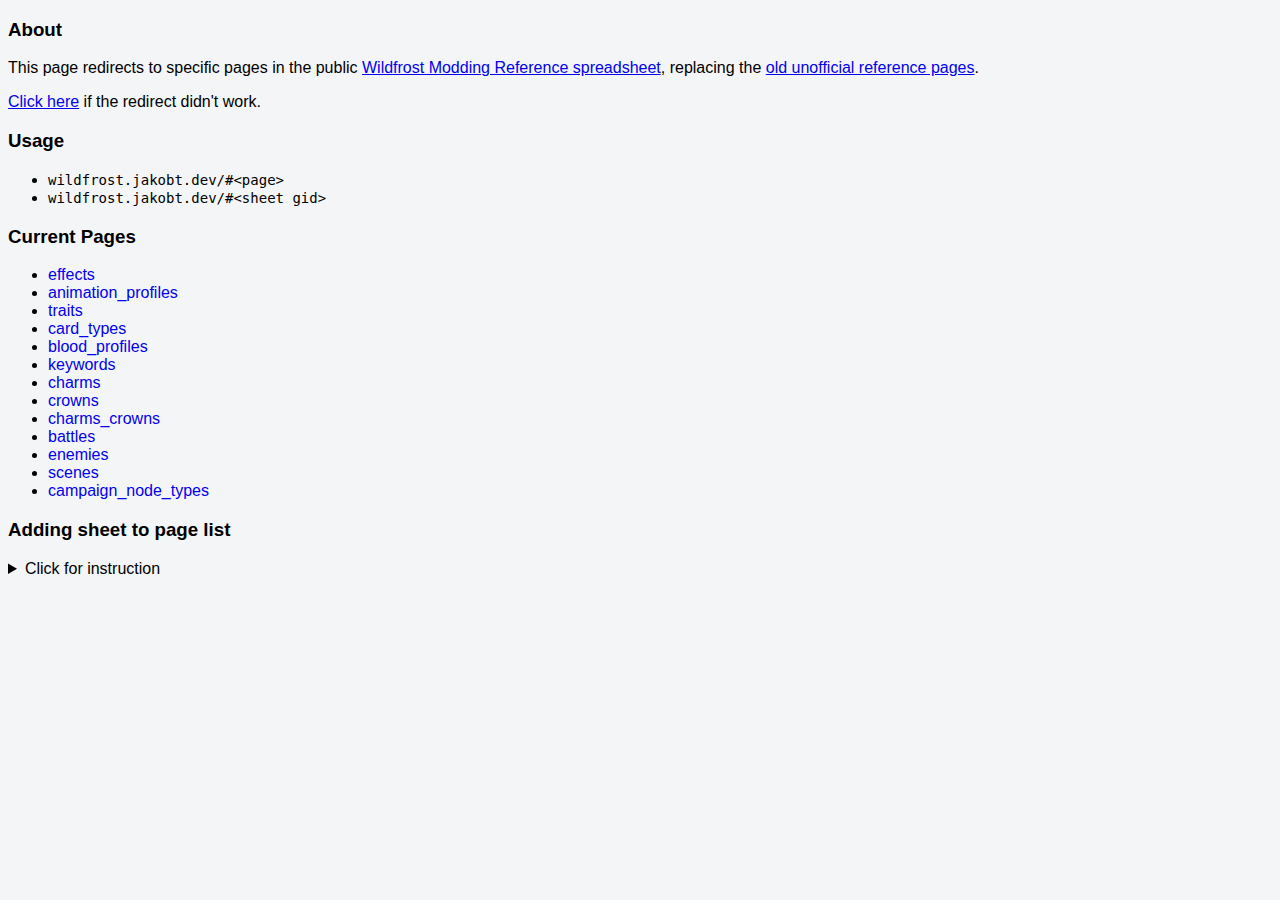
==== commit e7267691: "Make code font size bigger" ====
--- a/docs/index.html
+++ b/docs/index.html
@@ -9,7 +9,14 @@
 <!--    <link rel="stylesheet" type="text/css" href="style.css" />-->
     <meta property="og:image" content="https://wildfrost.jakobt.dev/assets/wildfrost_modding_7.png">
     <meta name="twitter:image" content="https://wildfrost.jakobt.dev/assets/wildfrost_modding_7.png">
-    <style>html {background-color:#f4f5f7; font-family: sans-serif;}</style>
+    <style>
+        html {
+            background-color:#f4f5f7;
+            font-family: sans-serif;
+        }
+        ul li a { text-decoration: none; }
+        code { font-size: 14px; }
+    </style>
     <script>
         redirect();
         window.addEventListener('hashchange', redirect)
@@ -49,7 +56,7 @@
 <h3>About</h3>
 <p>
     This page redirects to specific pages in the public
-    <a href="href=https://docs.google.com/spreadsheets/d/1YGf_4x-XcwxzF31fXmWUjwjb-sCV7G5s_ues02ruWo0/edit">Wildfrost Modding Reference spreadsheet</a>,
+    <a href="https://docs.google.com/spreadsheets/d/1YGf_4x-XcwxzF31fXmWUjwjb-sCV7G5s_ues02ruWo0/edit">Wildfrost Modding Reference spreadsheet</a>,
     replacing the <a href="old/index.html">old unofficial reference pages</a>.
 </p>
 <p>
@@ -57,8 +64,8 @@
 </p>
 <h3>Usage</h3>
 <ul>
-    <li>wildfrost.jakobt.dev/#&lt;page&gt;</li>
-    <li>wildfrost.jakobt.dev/#&lt;sheet gid&gt;</li>
+    <li><code>wildfrost.jakobt.dev/#&lt;page&gt;</code></li>
+    <li><code>wildfrost.jakobt.dev/#&lt;sheet gid&gt;</code></li>
 </ul>
 <h3>Current Pages</h3>
 <ul>
@@ -79,11 +86,11 @@
 <h3>Adding sheet to page list</h3>
 <details>
     <summary>Click for instruction</summary>
-    <p>Github Account Required</p>
+    <p>A Github account is required</p>
     <ol>
         <li>Goto the page's <a href="https://github.com/Minenash/Wildfrost_Docs/blob/main/docs/index.html">index.html</a> file on Github</li>
         <li>Click the pencil icon</li>
-        <li>Find the big switch statement on line 21</li>
+        <li>Find the big switch statement on line 30</li>
         <li>Find the sheet's gid by going to the sheet and copying the number after "gid=" at the end of the url</li>
         <li>Add a line with the sheet name (without any spaces or underscores) and the gid of the sheet</li>
         <li>Go down to the Current Pages section and add your line</li>
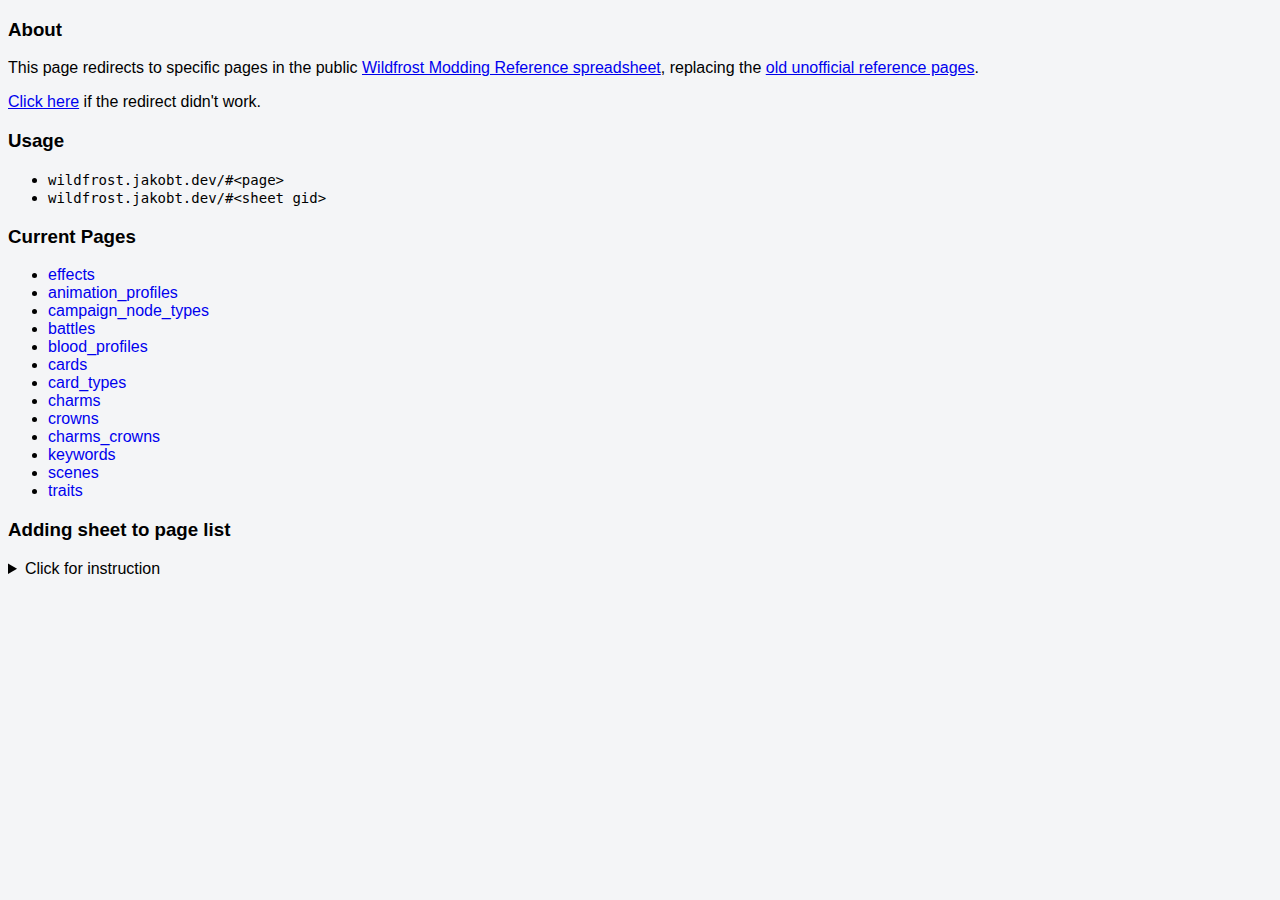
==== commit 6038ff39: "Update index.html" ====
--- a/docs/index.html
+++ b/docs/index.html
@@ -2,13 +2,13 @@
 <html lang="en">
 <head>
     <meta charset=utf-8>
-    <title>References - Wildfrost Modding</title>
+    <title>Wildfrost Modding Community References</title>
     <meta content="width=device-width,initial-scale=1,user-scalable=no" name=viewport>
-    <meta content="Wildfrost Modding Documentation" name=description>
+    <meta content="References for effects, traits, charms, battles, scenes, card types, and more!" name=description>
 <!--    <link rel="icon" type="image/png" href="../favicon.png"/>-->
 <!--    <link rel="stylesheet" type="text/css" href="style.css" />-->
-    <meta property="og:image" content="https://wildfrost.jakobt.dev/assets/wildfrost_modding_7.png">
-    <meta name="twitter:image" content="https://wildfrost.jakobt.dev/assets/wildfrost_modding_7.png">
+    <meta property="og:image" content="https://wildfrost.jakobt.dev/old/assets/wildfrost_modding_7.png">
+    <meta name="twitter:image" content="https://wildfrost.jakobt.dev/old/assets/wildfrost_modding_7.png">
     <style>
         html {
             background-color:#f4f5f7;
@@ -36,7 +36,7 @@
                     case "crowns":
                     case "charmscrowns":      id = "1298589806"; break;
                     case "battles":           id = "1872160856"; break;
-                    case "enemies":           id = "974113426";  break;
+                    case "cards":             id = "974113426";  break;
                     case "scenes":            id = "1963046338"; break;
                     case "campaignnodetypes": id = "1435044081"; break;
                     default: id = page;
@@ -71,17 +71,18 @@
 <ul>
     <li><a href="#effects">effects</a></li>
     <li><a href="#animation_profiles">animation_profiles</a></li>
-    <li><a href="#traits">traits</a></li>
+    <li><a href="#campaign_node_types">campaign_node_types</a></li>
+    <li><a href="#battles">battles</a></li>
+    <li><a href="#blood_profiles">blood_profiles</a></li>
+    <li><a href="#cards">cards</a></li>
     <li><a href="#card_types">card_types</a></li>
-    <li><a href="#blood_profiles">blood_profiles</a></li>
-    <li><a href="#keywords">keywords</a></li>
     <li><a href="#charms">charms</a></li>
     <li><a href="#crowns">crowns</a></li>
     <li><a href="#charms_crowns">charms_crowns</a></li>
-    <li><a href="#battles">battles</a></li>
-    <li><a href="#enemies">enemies</a></li>
+    <li><a href="#keywords">keywords</a></li>
     <li><a href="#scenes">scenes</a></li>
-    <li><a href="#campaign_node_types">campaign_node_types</a></li>
+    <li><a href="#traits">traits</a></li>
+    
 </ul>
 <h3>Adding sheet to page list</h3>
 <details>
@@ -90,7 +91,7 @@
     <ol>
         <li>Goto the page's <a href="https://github.com/Minenash/Wildfrost_Docs/blob/main/docs/index.html">index.html</a> file on Github</li>
         <li>Click the pencil icon</li>
-        <li>Find the big switch statement on line 30</li>
+        <li>Find the big switch statement on line 29</li>
         <li>Find the sheet's gid by going to the sheet and copying the number after "gid=" at the end of the url</li>
         <li>Add a line with the sheet name (without any spaces or underscores) and the gid of the sheet</li>
         <li>Go down to the Current Pages section and add your line</li>
@@ -100,4 +101,4 @@
 </details>
 
 </body>
-</html>+</html>
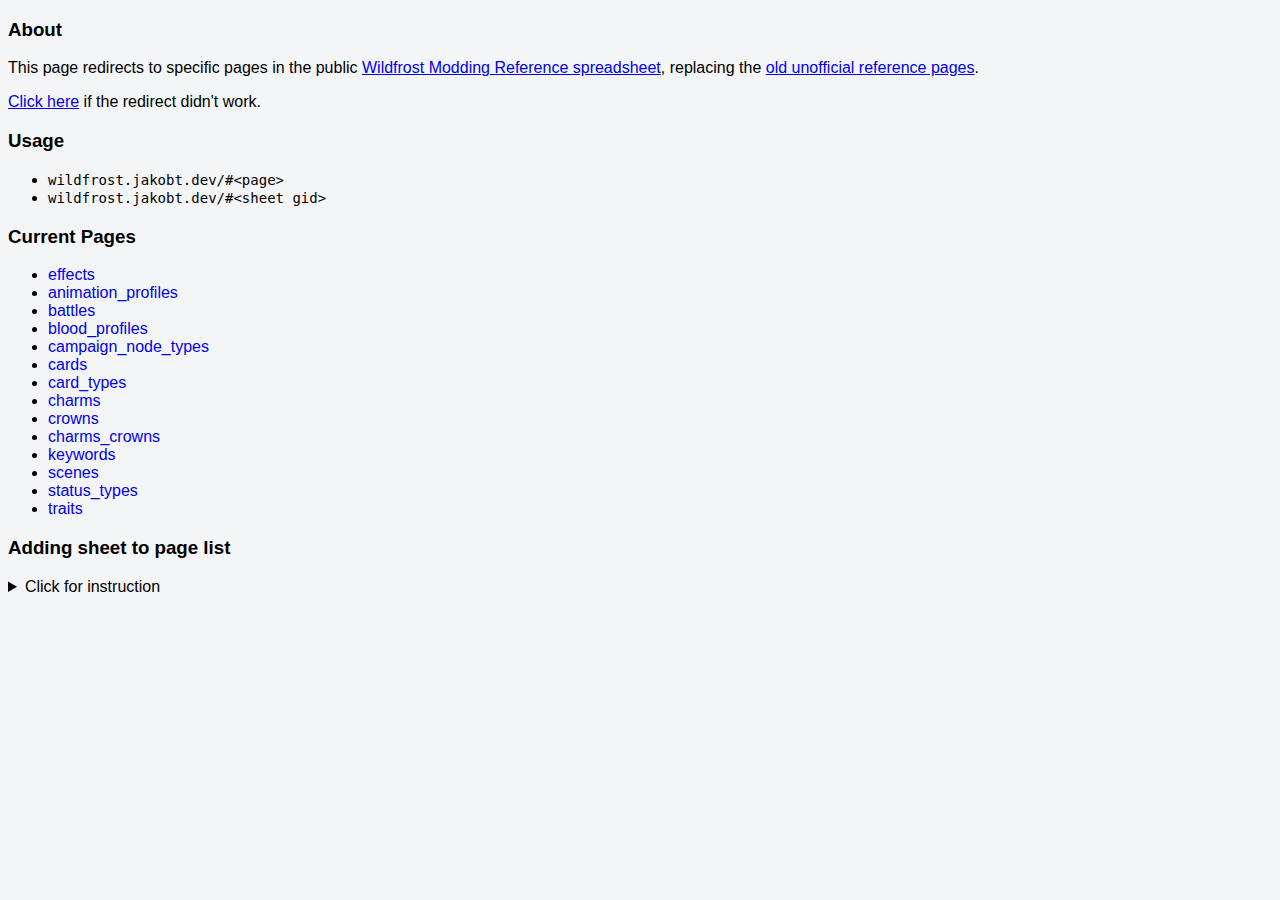
==== commit 4f087713: "Added a _ somewhere" ====
--- a/docs/index.html
+++ b/docs/index.html
@@ -38,6 +38,7 @@
                     case "battles":           id = "1872160856"; break;
                     case "cards":             id = "974113426";  break;
                     case "scenes":            id = "1963046338"; break;
+                    case "statustypes":       id = "1225168538"; break;
                     case "campaignnodetypes": id = "1435044081"; break;
                     default: id = page;
                 }
@@ -71,9 +72,9 @@
 <ul>
     <li><a href="#effects">effects</a></li>
     <li><a href="#animation_profiles">animation_profiles</a></li>
-    <li><a href="#campaign_node_types">campaign_node_types</a></li>
     <li><a href="#battles">battles</a></li>
     <li><a href="#blood_profiles">blood_profiles</a></li>
+    <li><a href="#campaign_node_types">campaign_node_types</a></li>
     <li><a href="#cards">cards</a></li>
     <li><a href="#card_types">card_types</a></li>
     <li><a href="#charms">charms</a></li>
@@ -81,8 +82,8 @@
     <li><a href="#charms_crowns">charms_crowns</a></li>
     <li><a href="#keywords">keywords</a></li>
     <li><a href="#scenes">scenes</a></li>
+    <li><a href="#status_types">status_types</a></li>
     <li><a href="#traits">traits</a></li>
-    
 </ul>
 <h3>Adding sheet to page list</h3>
 <details>
